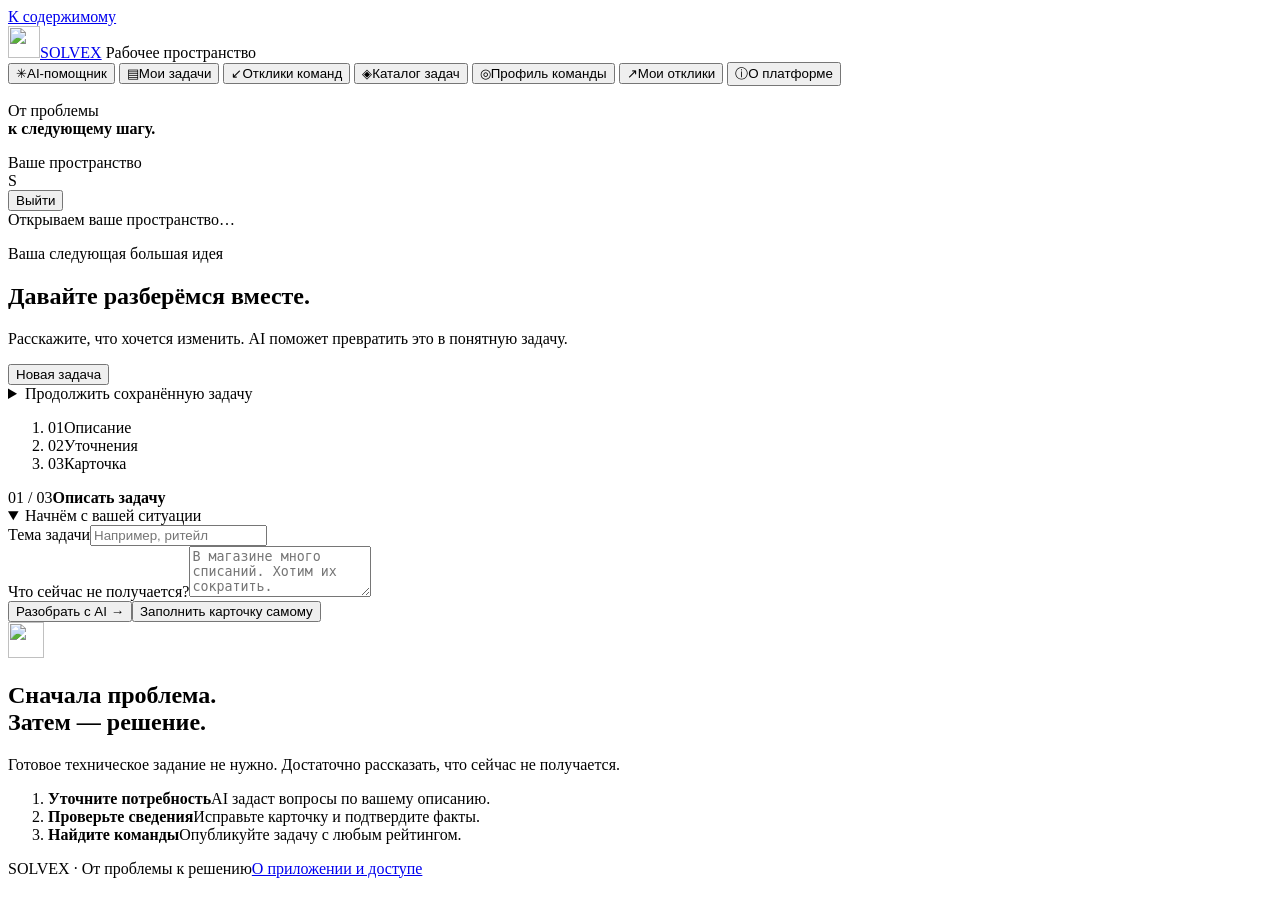
==== web/workspace.html @ 992dea27 "Build SOLVEX landing and authenticated workspace flow" ====
<!doctype html>
<html lang="ru">
<head>
  <meta charset="utf-8"><meta name="viewport" content="width=device-width, initial-scale=1">
  <title>Кабинет — SOLVEX</title>
  <meta name="theme-color" content="#070a12"><link rel="icon" href="/static/assets/mark.svg" type="image/svg+xml">
  <link rel="stylesheet" href="/static/style.css"><link rel="stylesheet" href="/static/product.css"><link rel="stylesheet" href="/static/workspace.css">
  <script defer src="/static/auth.js"></script>
  <script defer src="/static/app.js"></script>
</head>
<body class="workspace booting" data-workspace="true">
  <a class="skip-link" href="#main">К содержимому</a>
<aside class="app-sidebar">
    <a class="solvex-brand" href="/" aria-label="SOLVEX — главная"><img src="/static/assets/mark.svg" width="32" height="32" alt=""><span>SOLVEX</span></a>
    <span class="sidebar-label">Рабочее пространство</span>
    <nav aria-label="Разделы кабинета">
      <button type="button" data-view="create" data-access="BUSINESS"><span aria-hidden="true">✳</span>AI-помощник</button>
      <button type="button" data-view="my-tasks" data-access="BUSINESS"><span aria-hidden="true">▤</span>Мои задачи</button>
      <button type="button" data-view="business" data-access="BUSINESS"><span aria-hidden="true">↙</span>Отклики команд</button>
      <button type="button" data-view="catalog"><span aria-hidden="true">◈</span>Каталог задач</button>
      <button type="button" data-view="team-profile" data-access="TEAM"><span aria-hidden="true">◎</span>Профиль команды</button>
      <button type="button" data-view="my-proposals" data-access="TEAM"><span aria-hidden="true">↗</span>Мои отклики</button>
      <button type="button" data-view="about" class="sidebar-about"><span aria-hidden="true">ⓘ</span>О платформе</button>
    </nav>
    <div class="sidebar-bottom"><span class="live-dot"></span><p>От проблемы<br><strong>к следующему шагу.</strong></p></div>
  </aside>
  <header class="app-topbar"><span id="page-label">Ваше пространство</span><div class="account-area"><span class="account-avatar" aria-hidden="true" id="account-avatar">S</span><div><span id="account-email"></span><small id="account-role"></small></div><button id="logout" type="button" class="text-button">Выйти</button></div></header>
  <div id="boot-state" role="status">Открываем ваше пространство… <button id="retry-session" type="button" class="secondary" hidden>Повторить</button></div>
  <main id="main" class="shell" tabindex="-1">
    <p id="notice" role="status" aria-live="polite"></p>
    <section id="create" class="view">
      <div class="intro"><div><span class="eyebrow">Ваша следующая большая идея</span><h1>Давайте разберёмся вместе.</h1><p>Расскажите, что хочется изменить. AI поможет превратить это в понятную задачу.</p></div><button type="button" id="new-task" class="secondary">Новая задача</button></div>
      <details id="saved-tasks" class="saved-tasks"><summary>Продолжить сохранённую задачу <span id="saved-count" class="count"></span></summary><div class="saved-content"><div class="line"><p class="hint">Ваши черновики и публикации. Продолжайте с того места, где остановились.</p><button type="button" id="refresh-business-tasks" class="secondary">Обновить список</button></div><div id="business-task-list" class="saved-task-list" aria-live="polite"></div></div></details>
      <div class="workspace-heading">
        <ol class="step-track" aria-label="Этапы подготовки задачи"><li aria-current="step"><span>01</span>Описание</li><li><span>02</span>Уточнения</li><li><span>03</span>Карточка</li></ol>
        <div class="stage" aria-live="polite"><span id="stage-number">01 / 03</span><b id="stage-text">Описать задачу</b></div>
      </div>
      <div class="source-layout">
        <details id="source" class="panel source" open><summary>Начнём с вашей ситуации</summary><div class="source-content">
          <div id="topic-home"><div id="topic-control"><label for="topic">Тема задачи</label><input id="topic" maxlength="80" value="" placeholder="Например, ритейл"></div></div>
          <label for="draft">Что сейчас не получается?</label><textarea id="draft" rows="3" maxlength="6000" placeholder="В магазине много списаний. Хотим их сократить."></textarea><div class="source-action"><button type="button" id="ask" class="primary">Разобрать с AI →</button><button type="button" id="manual-card" class="text-button">Заполнить карточку самому</button></div><div id="questions" hidden><h2 tabindex="-1">Уточняющие вопросы</h2><p class="hint">Ответьте на то, что уже знаете. Неизвестные сведения можно дополнить позже.</p><div id="question-list"></div><button type="button" id="generate" class="primary">Составить карточку</button></div></div></details>
        <aside class="source-guide" aria-label="Как подготовить задачу"><img class="guide-logo" src="/static/assets/mark.svg" width="36" height="36" alt=""><h2>Сначала проблема.<br> Затем — решение.</h2><p>Готовое техническое задание не нужно. Достаточно рассказать, что сейчас не получается.</p><ol><li><strong>Уточните потребность</strong><span>AI задаст вопросы по вашему описанию.</span></li><li><strong>Проверьте сведения</strong><span>Исправьте карточку и подтвердите факты.</span></li><li><strong>Найдите команды</strong><span>Опубликуйте задачу с любым рейтингом.</span></li></ol></aside>
      </div>
      <section id="editor" class="editor" hidden aria-labelledby="editor-title"><div class="editor-heading"><div><span id="editor-kind" class="eyebrow">Новая карточка от AI</span><h2 id="editor-title" tabindex="-1">Проверьте карточку</h2><p>Отредактируйте текст и подтвердите известные вам сведения.</p></div><span id="task-state" class="tag">Статус: не сохранено</span></div>
        <div class="editor-layout"><div class="panel editor-fields"><div id="editor-topic"></div><div id="card-fields"></div></div>
          <aside class="panel side" aria-label="Рейтинг и действия"><h2>Готовность</h2><strong class="score"><span id="score">—</span><small> / 100</small></strong><div class="meter" role="progressbar" aria-label="Рейтинг готовности" aria-valuemin="0" aria-valuemax="100"><i id="score-fill"></i></div><p id="level">Готовность появится после сохранения</p><p id="score-note" class="score-note" hidden></p><p id="unsaved" class="unsaved" role="status" hidden></p><div class="actions editor-actions"><button type="button" id="save" class="primary">Сохранить и пересчитать рейтинг</button><button type="button" id="publish" class="secondary">Опубликовать в каталоге</button></div><p id="publication-hint" class="hint">После публикации все поля карточки, включая контакт, будут видны в каталоге. Можно публиковать с любым рейтингом.</p><button type="button" id="next-edit" class="next-edit" hidden></button><details class="score-details"><summary>9 частей рейтинга</summary><ul id="breakdown" class="score-breakdown"></ul></details><details class="score-details" open><summary>Что повысит рейтинг</summary><ul id="missing"></ul></details></aside>
        </div>
      </section>
    </section>
    <section id="catalog" class="view" hidden><div class="intro catalog-intro"><div><span class="eyebrow">Возможности для вашей команды</span><h1>Ваша экспертиза.<br>Чья-то новая возможность.</h1><p>Реальные задачи от бизнеса. Найдите свою и предложите решение.</p></div><div class="catalog-total"><strong id="catalog-count">—</strong><span>найдено в каталоге</span></div></div><div class="panel filters"><label>Поиск <input id="catalog-search" type="search" maxlength="160" placeholder="Название или проблема"></label><label>Тема <select id="topic-filter"><option value="">Все темы</option></select></label><label>Готовность <select id="level-filter"><option value="">Любая</option><option value="draft">Начальная 0–39</option><option value="working">Рабочая 40–69</option><option value="ready">Готовая 70–89</option><option value="priority">Приоритетная 90–100</option></select></label><button type="button" id="refresh" class="secondary">Найти</button></div><div class="catalog-caption"><h2>Задачи бизнеса</h2><span>По рейтингу готовности</span></div><div id="task-list" class="cards"></div><section id="task-detail" class="panel" hidden tabindex="-1"></section></section>
    <section id="business" class="view" hidden><div class="intro"><div><span class="eyebrow">Решение за бизнесом</span><h1>Предложения команд</h1><p>Выбор независим: можно выбрать несколько команд. Баллы начисляются только после подтверждения этапа.</p></div></div><div class="proposal-selector"><label>Задача <select id="business-task"></select></label></div><div id="proposal-list"></div></section>
    <section id="my-tasks" class="view" hidden><div class="intro"><div><span class="eyebrow">От идеи — к действию</span><h1>Ваши задачи</h1><p>Сохранённые мысли, рабочие черновики и уже открытые возможности.</p></div><button type="button" id="start-new-task" class="primary">+ Новая задача</button></div><div id="my-task-list" class="my-task-list"></div></section>
    <section id="team-profile" class="view" hidden><div class="intro"><div><span class="eyebrow">Команда, за которой стоит экспертиза</span><h1>Расскажите о себе</h1><p>Этот профиль увидит бизнес вместе с вашим откликом.</p></div></div><form id="team-profile-form" class="panel profile-form"><label for="team-name">Название команды</label><input id="team-name" required minlength="2" maxlength="100" placeholder="Как вас представить?"><label for="team-skills">Что вы умеете</label><input id="team-skills" required maxlength="1280" placeholder="Аналитика данных, UX, разработка"><label for="team-technologies">Технологии</label><input id="team-technologies" maxlength="1280" placeholder="Python, Figma, React"><label for="team-interests">Интересные направления</label><input id="team-interests" maxlength="1280" placeholder="Образование, экология, ритейл"><p class="hint">Перечисляйте через запятую — до 16 пунктов в каждом поле.</p><button type="submit" class="primary">Сохранить профиль</button><span id="team-points" class="hint"></span></form></section>
    <section id="my-proposals" class="view" hidden><div class="intro"><div><span class="eyebrow">Начало совместной работы</span><h1>Ваши отклики</h1><p>Следите за решениями бизнеса и подтверждёнными этапами.</p></div></div><div id="my-proposal-list" class="proposal-cards"></div></section>
    <section id="about" class="view" hidden><div class="intro"><div><span class="eyebrow">SOLVEX</span><h1>Ясная задача. Сильная команда.</h1><p>Технологии помогают разобраться. Решения принимают люди.</p></div></div><div class="panel about-copy"><h2>Ваше рабочее пространство</h2><p>Черновики видите только вы. После публикации карточка открывается в каталоге. Отклики отправляют зарегистрированные команды; бизнес выбирает участников вручную.</p><h2>AI помогает, вы подтверждаете</h2><p>AI задаёт уточняющие вопросы и предлагает редактируемый текст. Проверяйте сведения перед публикацией. Рейтинг показывает полноту подтверждённых полей, а не гарантирует успех проекта. Задачу можно опубликовать и с низким рейтингом.</p></div></section>
  </main>
  <footer class="shell"><span>SOLVEX · От проблемы к решению</span><a href="#about" id="about-link">О приложении и доступе</a></footer>
</body>
</html>
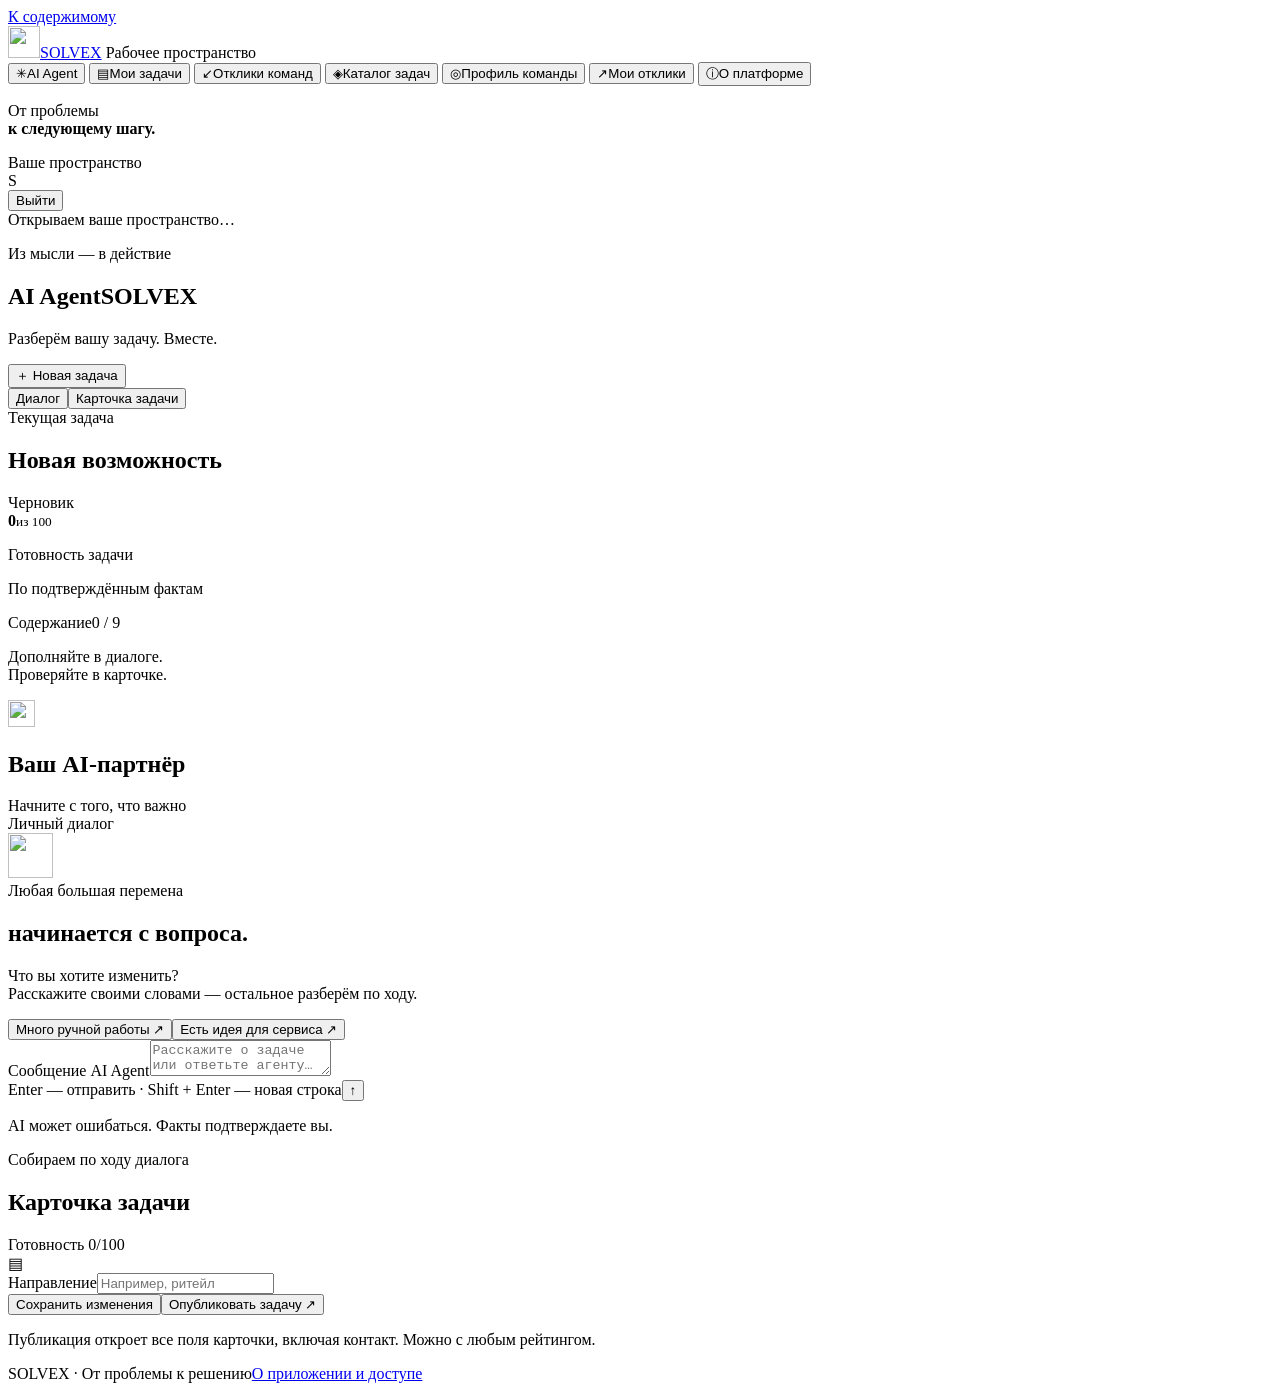
==== commit 76a13289: "Replace task wizard with persistent SOLVEX AI Agent chat" ====
--- a/web/workspace.html
+++ b/web/workspace.html
@@ -7,6 +7,8 @@
   <link rel="stylesheet" href="/static/style.css"><link rel="stylesheet" href="/static/product.css"><link rel="stylesheet" href="/static/workspace.css">
   <script defer src="/static/auth.js"></script>
   <script defer src="/static/app.js"></script>
+  <script defer src="/static/agent.js"></script>
+  <link rel="stylesheet" href="/static/agent.css">
 </head>
 <body class="workspace booting" data-workspace="true">
   <a class="skip-link" href="#main">К содержимому</a>
@@ -14,7 +16,7 @@
     <a class="solvex-brand" href="/" aria-label="SOLVEX — главная"><img src="/static/assets/mark.svg" width="32" height="32" alt=""><span>SOLVEX</span></a>
     <span class="sidebar-label">Рабочее пространство</span>
     <nav aria-label="Разделы кабинета">
-      <button type="button" data-view="create" data-access="BUSINESS"><span aria-hidden="true">✳</span>AI-помощник</button>
+      <button type="button" data-view="create" data-access="BUSINESS"><span aria-hidden="true">✳</span>AI Agent</button>
       <button type="button" data-view="my-tasks" data-access="BUSINESS"><span aria-hidden="true">▤</span>Мои задачи</button>
       <button type="button" data-view="business" data-access="BUSINESS"><span aria-hidden="true">↙</span>Отклики команд</button>
       <button type="button" data-view="catalog"><span aria-hidden="true">◈</span>Каталог задач</button>
@@ -28,24 +30,18 @@
   <div id="boot-state" role="status">Открываем ваше пространство… <button id="retry-session" type="button" class="secondary" hidden>Повторить</button></div>
   <main id="main" class="shell" tabindex="-1">
     <p id="notice" role="status" aria-live="polite"></p>
-    <section id="create" class="view">
-      <div class="intro"><div><span class="eyebrow">Ваша следующая большая идея</span><h1>Давайте разберёмся вместе.</h1><p>Расскажите, что хочется изменить. AI поможет превратить это в понятную задачу.</p></div><button type="button" id="new-task" class="secondary">Новая задача</button></div>
-      <details id="saved-tasks" class="saved-tasks"><summary>Продолжить сохранённую задачу <span id="saved-count" class="count"></span></summary><div class="saved-content"><div class="line"><p class="hint">Ваши черновики и публикации. Продолжайте с того места, где остановились.</p><button type="button" id="refresh-business-tasks" class="secondary">Обновить список</button></div><div id="business-task-list" class="saved-task-list" aria-live="polite"></div></div></details>
-      <div class="workspace-heading">
-        <ol class="step-track" aria-label="Этапы подготовки задачи"><li aria-current="step"><span>01</span>Описание</li><li><span>02</span>Уточнения</li><li><span>03</span>Карточка</li></ol>
-        <div class="stage" aria-live="polite"><span id="stage-number">01 / 03</span><b id="stage-text">Описать задачу</b></div>
+    <section id="create" class="view" data-pane="chat">
+      <div class="agent-heading"><div><span class="eyebrow">Из мысли — в действие</span><h1>AI Agent<span class="agent-beta">SOLVEX</span></h1><p>Разберём вашу задачу. Вместе.</p></div><button type="button" id="new-task" class="secondary">＋ Новая задача</button></div>
+      <div class="agent-mobile-tabs" aria-label="Панели агента"><button type="button" data-pane="chat" aria-pressed="true">Диалог</button><button type="button" data-pane="card" aria-pressed="false">Карточка задачи</button></div>
+      <div class="agent-layout">
+        <aside class="agent-context" aria-label="Контекст и готовность"><span class="eyebrow">Текущая задача</span><h2 id="context-title">Новая возможность</h2><span id="task-state" class="tag">Черновик</span><div class="readiness-ring" id="readiness-ring"><div><strong id="score">0</strong><small>из 100</small></div></div><p id="level">Готовность задачи</p><p class="agent-caption">По подтверждённым фактам</p><div class="context-divider"></div><div class="context-label"><span>Содержание</span><span id="filled-count">0 / 9</span></div><ul id="agent-checklist"></ul><p class="context-help">Дополняйте в диалоге.<br>Проверяйте в карточке.</p></aside>
+        <section class="agent-chat" aria-labelledby="chat-title"><header class="chat-heading"><img src="/static/assets/mark.svg" width="27" height="27" alt=""><div><h2 id="chat-title">Ваш AI-партнёр</h2><span id="agent-status" role="status">Начните с того, что важно</span></div><span class="chat-private" title="Переписка доступна только вам">Личный диалог</span></header>
+          <div id="chat-scroll" class="chat-scroll"><div id="chat-welcome" class="chat-welcome"><div class="agent-orb" aria-hidden="true"><img src="/static/assets/mark.svg" width="45" height="45" alt=""></div><span class="eyebrow">Любая большая перемена</span><h2>начинается с вопроса.</h2><p>Что вы хотите изменить?<br>Расскажите своими словами — остальное разберём по ходу.</p><div class="chat-starters"><button type="button" data-starter="У нас слишком много ручной работы. Хочу разобраться, что можно улучшить.">Много ручной работы <span>↗</span></button><button type="button" data-starter="Есть идея нового сервиса. Помоги превратить её в понятную задачу.">Есть идея для сервиса <span>↗</span></button></div></div><div id="chat-messages" role="log" aria-label="История диалога" aria-live="polite" aria-relevant="additions"></div><div id="agent-activity" class="agent-activity" role="status" hidden><span class="thinking-dots" aria-hidden="true">● ● ●</span> Разбираю сообщение и карточку…</div></div>
+          <div id="agent-error" class="agent-error" role="alert" hidden><p id="agent-error-text"></p><button id="retry-message" type="button" class="secondary">Повторить ответ</button><button id="reload-agent" type="button" class="text-button">Обновить диалог</button></div>
+          <form id="chat-form" class="chat-composer"><label class="sr-only" for="chat-input">Сообщение AI Agent</label><textarea id="chat-input" rows="2" maxlength="6000" placeholder="Расскажите о задаче или ответьте агенту…"></textarea><div class="composer-bottom"><span>Enter — отправить · Shift + Enter — новая строка</span><button id="send-message" type="submit" class="primary" aria-label="Отправить сообщение">↑</button></div></form><p class="chat-footnote">AI может ошибаться. Факты подтверждаете вы.</p>
+        </section>
+        <aside id="editor" class="agent-preview" aria-labelledby="editor-title"><header class="preview-heading"><div><span class="eyebrow">Собираем по ходу диалога</span><h2 id="editor-title">Карточка задачи</h2><span id="preview-score">Готовность 0/100</span></div><span class="preview-icon" aria-hidden="true">▤</span></header><div class="preview-scroll"><label for="topic" class="topic-label">Направление</label><input id="topic" maxlength="80" placeholder="Например, ритейл"><div id="card-fields"></div></div><div class="preview-actions"><p id="unsaved" role="status" hidden>Есть несохранённые изменения</p><button type="button" id="save" class="secondary">Сохранить изменения</button><button type="button" id="publish" class="primary">Опубликовать задачу ↗</button><p id="publication-hint">Публикация откроет все поля карточки, включая контакт. Можно с любым рейтингом.</p></div></aside>
       </div>
-      <div class="source-layout">
-        <details id="source" class="panel source" open><summary>Начнём с вашей ситуации</summary><div class="source-content">
-          <div id="topic-home"><div id="topic-control"><label for="topic">Тема задачи</label><input id="topic" maxlength="80" value="" placeholder="Например, ритейл"></div></div>
-          <label for="draft">Что сейчас не получается?</label><textarea id="draft" rows="3" maxlength="6000" placeholder="В магазине много списаний. Хотим их сократить."></textarea><div class="source-action"><button type="button" id="ask" class="primary">Разобрать с AI →</button><button type="button" id="manual-card" class="text-button">Заполнить карточку самому</button></div><div id="questions" hidden><h2 tabindex="-1">Уточняющие вопросы</h2><p class="hint">Ответьте на то, что уже знаете. Неизвестные сведения можно дополнить позже.</p><div id="question-list"></div><button type="button" id="generate" class="primary">Составить карточку</button></div></div></details>
-        <aside class="source-guide" aria-label="Как подготовить задачу"><img class="guide-logo" src="/static/assets/mark.svg" width="36" height="36" alt=""><h2>Сначала проблема.<br> Затем — решение.</h2><p>Готовое техническое задание не нужно. Достаточно рассказать, что сейчас не получается.</p><ol><li><strong>Уточните потребность</strong><span>AI задаст вопросы по вашему описанию.</span></li><li><strong>Проверьте сведения</strong><span>Исправьте карточку и подтвердите факты.</span></li><li><strong>Найдите команды</strong><span>Опубликуйте задачу с любым рейтингом.</span></li></ol></aside>
-      </div>
-      <section id="editor" class="editor" hidden aria-labelledby="editor-title"><div class="editor-heading"><div><span id="editor-kind" class="eyebrow">Новая карточка от AI</span><h2 id="editor-title" tabindex="-1">Проверьте карточку</h2><p>Отредактируйте текст и подтвердите известные вам сведения.</p></div><span id="task-state" class="tag">Статус: не сохранено</span></div>
-        <div class="editor-layout"><div class="panel editor-fields"><div id="editor-topic"></div><div id="card-fields"></div></div>
-          <aside class="panel side" aria-label="Рейтинг и действия"><h2>Готовность</h2><strong class="score"><span id="score">—</span><small> / 100</small></strong><div class="meter" role="progressbar" aria-label="Рейтинг готовности" aria-valuemin="0" aria-valuemax="100"><i id="score-fill"></i></div><p id="level">Готовность появится после сохранения</p><p id="score-note" class="score-note" hidden></p><p id="unsaved" class="unsaved" role="status" hidden></p><div class="actions editor-actions"><button type="button" id="save" class="primary">Сохранить и пересчитать рейтинг</button><button type="button" id="publish" class="secondary">Опубликовать в каталоге</button></div><p id="publication-hint" class="hint">После публикации все поля карточки, включая контакт, будут видны в каталоге. Можно публиковать с любым рейтингом.</p><button type="button" id="next-edit" class="next-edit" hidden></button><details class="score-details"><summary>9 частей рейтинга</summary><ul id="breakdown" class="score-breakdown"></ul></details><details class="score-details" open><summary>Что повысит рейтинг</summary><ul id="missing"></ul></details></aside>
-        </div>
-      </section>
     </section>
     <section id="catalog" class="view" hidden><div class="intro catalog-intro"><div><span class="eyebrow">Возможности для вашей команды</span><h1>Ваша экспертиза.<br>Чья-то новая возможность.</h1><p>Реальные задачи от бизнеса. Найдите свою и предложите решение.</p></div><div class="catalog-total"><strong id="catalog-count">—</strong><span>найдено в каталоге</span></div></div><div class="panel filters"><label>Поиск <input id="catalog-search" type="search" maxlength="160" placeholder="Название или проблема"></label><label>Тема <select id="topic-filter"><option value="">Все темы</option></select></label><label>Готовность <select id="level-filter"><option value="">Любая</option><option value="draft">Начальная 0–39</option><option value="working">Рабочая 40–69</option><option value="ready">Готовая 70–89</option><option value="priority">Приоритетная 90–100</option></select></label><button type="button" id="refresh" class="secondary">Найти</button></div><div class="catalog-caption"><h2>Задачи бизнеса</h2><span>По рейтингу готовности</span></div><div id="task-list" class="cards"></div><section id="task-detail" class="panel" hidden tabindex="-1"></section></section>
     <section id="business" class="view" hidden><div class="intro"><div><span class="eyebrow">Решение за бизнесом</span><h1>Предложения команд</h1><p>Выбор независим: можно выбрать несколько команд. Баллы начисляются только после подтверждения этапа.</p></div></div><div class="proposal-selector"><label>Задача <select id="business-task"></select></label></div><div id="proposal-list"></div></section>
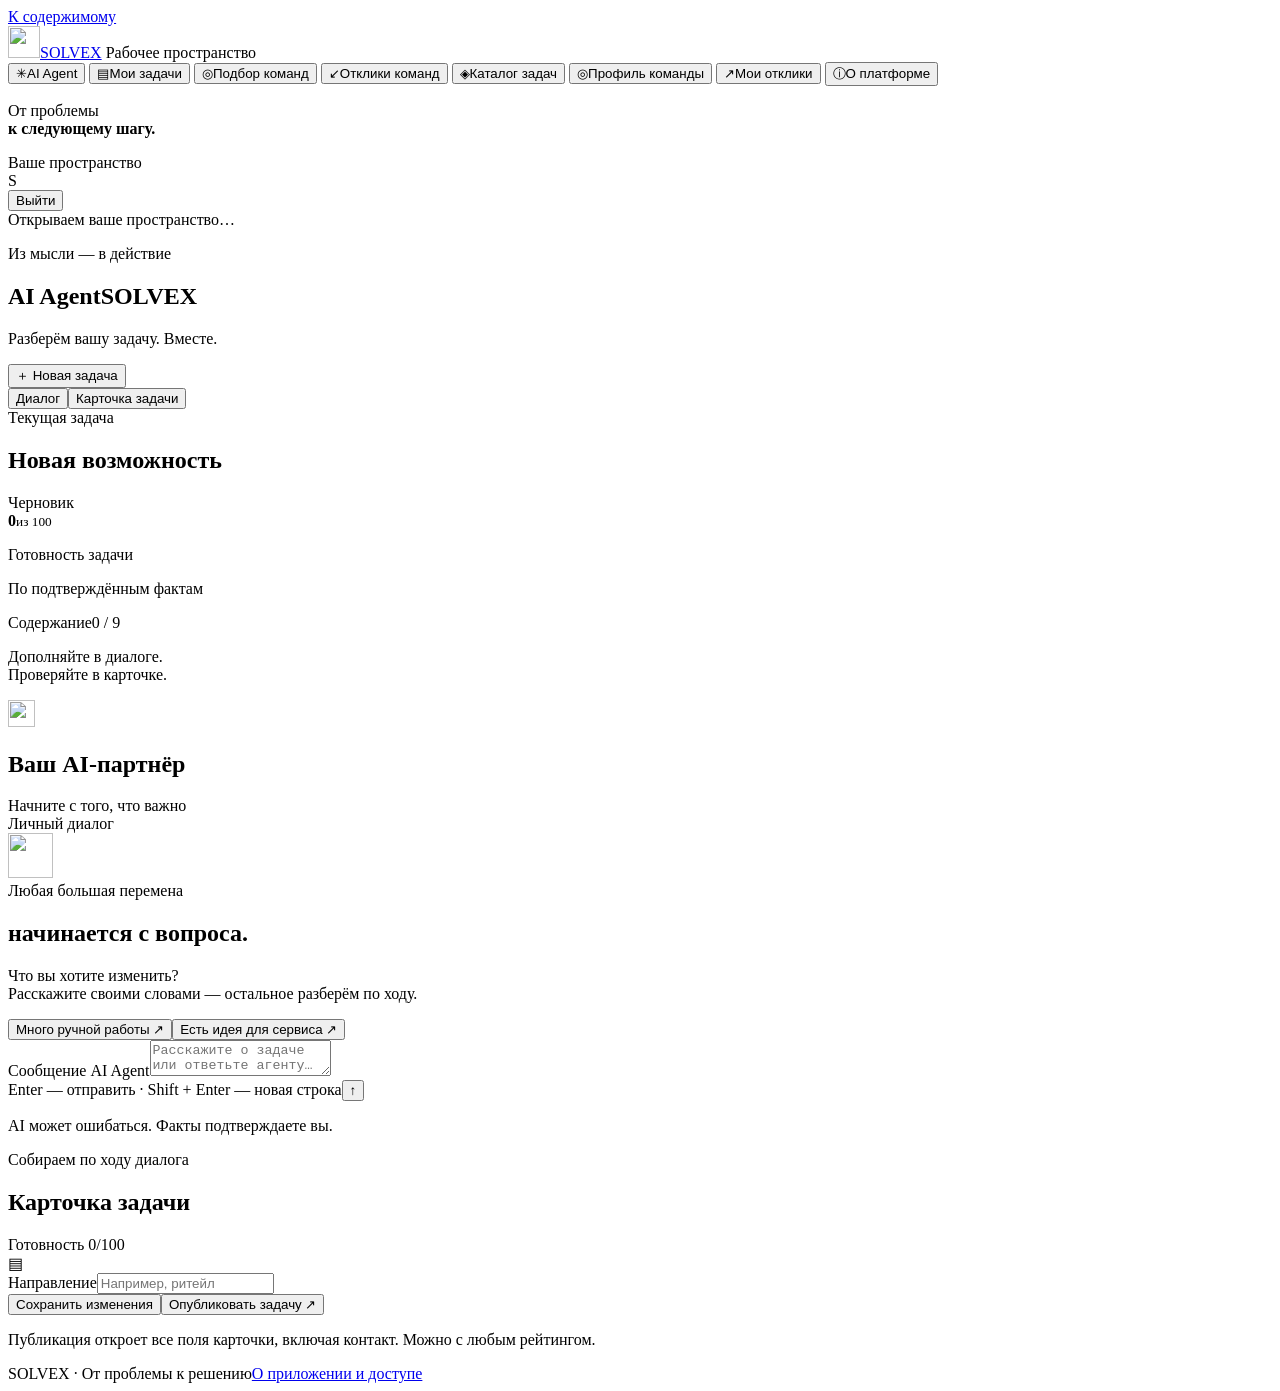
==== commit 8fcf0972: "Add explainable team matching and saved team shortlists" ====
--- a/web/workspace.html
+++ b/web/workspace.html
@@ -7,7 +7,9 @@
   <link rel="stylesheet" href="/static/style.css"><link rel="stylesheet" href="/static/product.css"><link rel="stylesheet" href="/static/workspace.css">
   <script defer src="/static/auth.js"></script>
   <script defer src="/static/app.js"></script>
+  <script defer src="/static/matching.js"></script>
   <script defer src="/static/agent.js"></script>
+  <link rel="stylesheet" href="/static/matching.css">
   <link rel="stylesheet" href="/static/agent.css">
 </head>
 <body class="workspace booting" data-workspace="true">
@@ -18,6 +20,7 @@
     <nav aria-label="Разделы кабинета">
       <button type="button" data-view="create" data-access="BUSINESS"><span aria-hidden="true">✳</span>AI Agent</button>
       <button type="button" data-view="my-tasks" data-access="BUSINESS"><span aria-hidden="true">▤</span>Мои задачи</button>
+      <button type="button" data-view="matches" data-access="BUSINESS"><span aria-hidden="true">◎</span>Подбор команд</button>
       <button type="button" data-view="business" data-access="BUSINESS"><span aria-hidden="true">↙</span>Отклики команд</button>
       <button type="button" data-view="catalog"><span aria-hidden="true">◈</span>Каталог задач</button>
       <button type="button" data-view="team-profile" data-access="TEAM"><span aria-hidden="true">◎</span>Профиль команды</button>
@@ -37,10 +40,20 @@
         <aside class="agent-context" aria-label="Контекст и готовность"><span class="eyebrow">Текущая задача</span><h2 id="context-title">Новая возможность</h2><span id="task-state" class="tag">Черновик</span><div class="readiness-ring" id="readiness-ring"><div><strong id="score">0</strong><small>из 100</small></div></div><p id="level">Готовность задачи</p><p class="agent-caption">По подтверждённым фактам</p><div class="context-divider"></div><div class="context-label"><span>Содержание</span><span id="filled-count">0 / 9</span></div><ul id="agent-checklist"></ul><p class="context-help">Дополняйте в диалоге.<br>Проверяйте в карточке.</p></aside>
         <section class="agent-chat" aria-labelledby="chat-title"><header class="chat-heading"><img src="/static/assets/mark.svg" width="27" height="27" alt=""><div><h2 id="chat-title">Ваш AI-партнёр</h2><span id="agent-status" role="status">Начните с того, что важно</span></div><span class="chat-private" title="Переписка доступна только вам">Личный диалог</span></header>
           <div id="chat-scroll" class="chat-scroll"><div id="chat-welcome" class="chat-welcome"><div class="agent-orb" aria-hidden="true"><img src="/static/assets/mark.svg" width="45" height="45" alt=""></div><span class="eyebrow">Любая большая перемена</span><h2>начинается с вопроса.</h2><p>Что вы хотите изменить?<br>Расскажите своими словами — остальное разберём по ходу.</p><div class="chat-starters"><button type="button" data-starter="У нас слишком много ручной работы. Хочу разобраться, что можно улучшить.">Много ручной работы <span>↗</span></button><button type="button" data-starter="Есть идея нового сервиса. Помоги превратить её в понятную задачу.">Есть идея для сервиса <span>↗</span></button></div></div><div id="chat-messages" role="log" aria-label="История диалога" aria-live="polite" aria-relevant="additions"></div><div id="agent-activity" class="agent-activity" role="status" hidden><span class="thinking-dots" aria-hidden="true">● ● ●</span> Разбираю сообщение и карточку…</div></div>
+          <button id="chat-jump" type="button" class="chat-jump" hidden>К новым сообщениям ↓</button>
           <div id="agent-error" class="agent-error" role="alert" hidden><p id="agent-error-text"></p><button id="retry-message" type="button" class="secondary">Повторить ответ</button><button id="reload-agent" type="button" class="text-button">Обновить диалог</button></div>
           <form id="chat-form" class="chat-composer"><label class="sr-only" for="chat-input">Сообщение AI Agent</label><textarea id="chat-input" rows="2" maxlength="6000" placeholder="Расскажите о задаче или ответьте агенту…"></textarea><div class="composer-bottom"><span>Enter — отправить · Shift + Enter — новая строка</span><button id="send-message" type="submit" class="primary" aria-label="Отправить сообщение">↑</button></div></form><p class="chat-footnote">AI может ошибаться. Факты подтверждаете вы.</p>
         </section>
-        <aside id="editor" class="agent-preview" aria-labelledby="editor-title"><header class="preview-heading"><div><span class="eyebrow">Собираем по ходу диалога</span><h2 id="editor-title">Карточка задачи</h2><span id="preview-score">Готовность 0/100</span></div><span class="preview-icon" aria-hidden="true">▤</span></header><div class="preview-scroll"><label for="topic" class="topic-label">Направление</label><input id="topic" maxlength="80" placeholder="Например, ритейл"><div id="card-fields"></div></div><div class="preview-actions"><p id="unsaved" role="status" hidden>Есть несохранённые изменения</p><button type="button" id="save" class="secondary">Сохранить изменения</button><button type="button" id="publish" class="primary">Опубликовать задачу ↗</button><p id="publication-hint">Публикация откроет все поля карточки, включая контакт. Можно с любым рейтингом.</p></div></aside>
+        <aside id="editor" class="agent-preview" aria-labelledby="editor-title"><header class="preview-heading"><div><span class="eyebrow">Собираем по ходу диалога</span><h2 id="editor-title">Карточка задачи</h2><span id="preview-score">Готовность 0/100</span></div><span class="preview-icon" aria-hidden="true">▤</span></header><div class="preview-scroll"><label for="topic" class="topic-label">Направление</label><input id="topic" maxlength="80" placeholder="Например, ритейл"><div id="card-fields"></div></div><div class="preview-actions"><p id="unsaved" role="status" hidden>Есть несохранённые изменения</p><button type="button" id="save" class="secondary">Сохранить изменения</button><button type="button" id="publish" class="primary">Опубликовать задачу ↗</button><button type="button" id="find-teams" class="primary" hidden>Найти команду →</button><p id="publication-hint">Публикация откроет все поля карточки, включая контакт. Можно с любым рейтингом.</p></div></aside>
+      </div>
+    </section>
+    <section id="matches" class="view" hidden aria-labelledby="matching-title">
+      <div class="intro matching-intro"><div><span class="eyebrow">Следующий шаг вашей задачи</span><h1 id="matching-title">Найдите свою <span>команду.</span></h1><p>Сравните опыт, сохраните интересные команды и изучите их отклики.</p></div><span class="matching-symbol" aria-hidden="true">◎</span></div>
+      <div class="matching-taskbar"><div><label for="matching-task">Подбираем команду для</label><select id="matching-task" aria-describedby="matching-status"></select></div><button id="matching-chat" type="button" class="secondary">← К задаче и чату</button><button id="matching-refresh" type="button" class="text-button">Обновить</button></div>
+      <div id="matching-status" role="status" aria-live="polite"></div>
+      <div id="matching-content" hidden class="matching-layout">
+        <aside class="matching-brief"><button type="button" id="matching-brief-toggle" class="text-button" aria-expanded="false" aria-controls="matching-brief-content">О задаче и подборе <span aria-hidden="true">＋</span></button><div id="matching-brief-content"><span class="eyebrow">Ориентиры подбора</span><h2 id="matching-task-title"></h2><p id="matching-need"></p><div id="matching-signals" class="matching-tags"></div><p id="matching-evidence-note"></p><button id="matching-proposals" type="button" class="secondary">Посмотреть отклики</button><details class="matching-method"><summary>Как устроен подбор</summary><p>Сопоставляем формулировки задачи с навыками, технологиями и интересами в профилях. Учитываем известные русские и английские названия. У каждого совпадения есть источник.</p><p>Это сравнение по правилам. Оно может пропустить сложные формулировки. Навыки указаны самими командами; опыт, сроки и доступность нужно обсудить.</p><p>Избранное видите только вы. Выбор исполнителя — отдельное решение по отклику.</p></details></div></aside>
+        <div class="matching-results"><div class="matching-tools"><div class="matching-tabs" role="group" aria-label="Какие команды показать"><button type="button" data-match-filter="recommended" aria-pressed="true">По задаче <span id="match-count">0</span></button><button type="button" data-match-filter="all" aria-pressed="false">Все</button><button type="button" data-match-filter="saved" aria-pressed="false">Избранные <span id="saved-match-count">0</span></button></div><label class="matching-search"><span class="sr-only">Поиск команды, навыка или технологии</span><input id="matching-search" type="search" maxlength="100" placeholder="Команда, навык или технология"></label></div><p id="matching-count" class="matching-caption" role="status"></p><div id="matching-list" class="matching-cards"></div><button id="matching-more" type="button" class="secondary" hidden>Показать ещё</button></div>
       </div>
     </section>
     <section id="catalog" class="view" hidden><div class="intro catalog-intro"><div><span class="eyebrow">Возможности для вашей команды</span><h1>Ваша экспертиза.<br>Чья-то новая возможность.</h1><p>Реальные задачи от бизнеса. Найдите свою и предложите решение.</p></div><div class="catalog-total"><strong id="catalog-count">—</strong><span>найдено в каталоге</span></div></div><div class="panel filters"><label>Поиск <input id="catalog-search" type="search" maxlength="160" placeholder="Название или проблема"></label><label>Тема <select id="topic-filter"><option value="">Все темы</option></select></label><label>Готовность <select id="level-filter"><option value="">Любая</option><option value="draft">Начальная 0–39</option><option value="working">Рабочая 40–69</option><option value="ready">Готовая 70–89</option><option value="priority">Приоритетная 90–100</option></select></label><button type="button" id="refresh" class="secondary">Найти</button></div><div class="catalog-caption"><h2>Задачи бизнеса</h2><span>По рейтингу готовности</span></div><div id="task-list" class="cards"></div><section id="task-detail" class="panel" hidden tabindex="-1"></section></section>
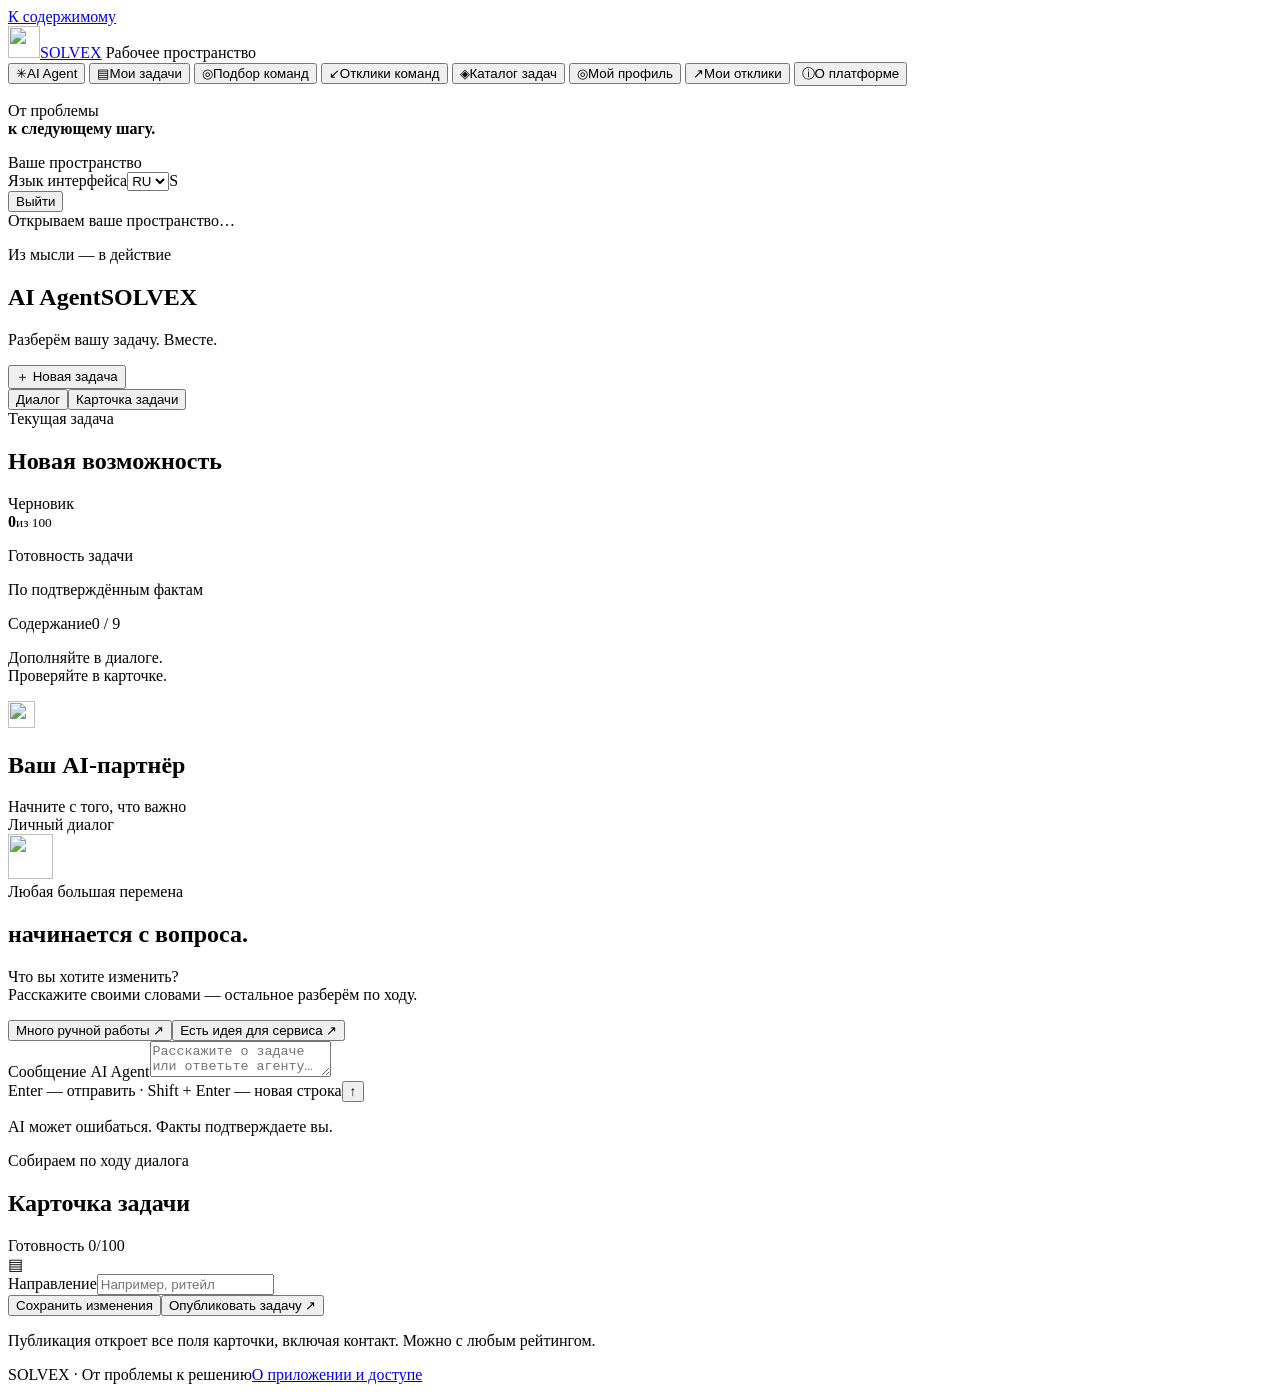
==== commit 39b6dd87: "Add bilingual company profiles, photos and grounded proposal reviews" ====
--- a/web/workspace.html
+++ b/web/workspace.html
@@ -5,12 +5,16 @@
   <title>Кабинет — SOLVEX</title>
   <meta name="theme-color" content="#070a12"><link rel="icon" href="/static/assets/mark.svg" type="image/svg+xml">
   <link rel="stylesheet" href="/static/style.css"><link rel="stylesheet" href="/static/product.css"><link rel="stylesheet" href="/static/workspace.css">
+  <script defer src="/static/translations.js"></script>
+  <script defer src="/static/i18n.js"></script>
   <script defer src="/static/auth.js"></script>
   <script defer src="/static/app.js"></script>
   <script defer src="/static/matching.js"></script>
+  <script defer src="/static/profiles.js"></script>
+  <script defer src="/static/reviews.js"></script>
   <script defer src="/static/agent.js"></script>
   <link rel="stylesheet" href="/static/matching.css">
-  <link rel="stylesheet" href="/static/agent.css">
+  <link rel="stylesheet" href="/static/agent.css"><link rel="stylesheet" href="/static/profiles.css">
 </head>
 <body class="workspace booting" data-workspace="true">
   <a class="skip-link" href="#main">К содержимому</a>
@@ -23,13 +27,13 @@
       <button type="button" data-view="matches" data-access="BUSINESS"><span aria-hidden="true">◎</span>Подбор команд</button>
       <button type="button" data-view="business" data-access="BUSINESS"><span aria-hidden="true">↙</span>Отклики команд</button>
       <button type="button" data-view="catalog"><span aria-hidden="true">◈</span>Каталог задач</button>
-      <button type="button" data-view="team-profile" data-access="TEAM"><span aria-hidden="true">◎</span>Профиль команды</button>
+      <button type="button" data-view="team-profile"><span aria-hidden="true">◎</span>Мой профиль</button>
       <button type="button" data-view="my-proposals" data-access="TEAM"><span aria-hidden="true">↗</span>Мои отклики</button>
       <button type="button" data-view="about" class="sidebar-about"><span aria-hidden="true">ⓘ</span>О платформе</button>
     </nav>
     <div class="sidebar-bottom"><span class="live-dot"></span><p>От проблемы<br><strong>к следующему шагу.</strong></p></div>
   </aside>
-  <header class="app-topbar"><span id="page-label">Ваше пространство</span><div class="account-area"><span class="account-avatar" aria-hidden="true" id="account-avatar">S</span><div><span id="account-email"></span><small id="account-role"></small></div><button id="logout" type="button" class="text-button">Выйти</button></div></header>
+  <header class="app-topbar"><span id="page-label">Ваше пространство</span><div class="account-area"><label class="language-switch"><span class="sr-only">Язык интерфейса</span><select data-language aria-label="Язык интерфейса"><option value="ru">RU</option><option value="en">EN</option></select></label><span class="account-avatar" aria-hidden="true" id="account-avatar">S</span><div><span id="account-email"></span><small id="account-role"></small></div><button id="logout" type="button" class="text-button">Выйти</button></div></header>
   <div id="boot-state" role="status">Открываем ваше пространство… <button id="retry-session" type="button" class="secondary" hidden>Повторить</button></div>
   <main id="main" class="shell" tabindex="-1">
     <p id="notice" role="status" aria-live="polite"></p>
@@ -57,9 +61,26 @@
       </div>
     </section>
     <section id="catalog" class="view" hidden><div class="intro catalog-intro"><div><span class="eyebrow">Возможности для вашей команды</span><h1>Ваша экспертиза.<br>Чья-то новая возможность.</h1><p>Реальные задачи от бизнеса. Найдите свою и предложите решение.</p></div><div class="catalog-total"><strong id="catalog-count">—</strong><span>найдено в каталоге</span></div></div><div class="panel filters"><label>Поиск <input id="catalog-search" type="search" maxlength="160" placeholder="Название или проблема"></label><label>Тема <select id="topic-filter"><option value="">Все темы</option></select></label><label>Готовность <select id="level-filter"><option value="">Любая</option><option value="draft">Начальная 0–39</option><option value="working">Рабочая 40–69</option><option value="ready">Готовая 70–89</option><option value="priority">Приоритетная 90–100</option></select></label><button type="button" id="refresh" class="secondary">Найти</button></div><div class="catalog-caption"><h2>Задачи бизнеса</h2><span>По рейтингу готовности</span></div><div id="task-list" class="cards"></div><section id="task-detail" class="panel" hidden tabindex="-1"></section></section>
-    <section id="business" class="view" hidden><div class="intro"><div><span class="eyebrow">Решение за бизнесом</span><h1>Предложения команд</h1><p>Выбор независим: можно выбрать несколько команд. Баллы начисляются только после подтверждения этапа.</p></div></div><div class="proposal-selector"><label>Задача <select id="business-task"></select></label></div><div id="proposal-list"></div></section>
+    <section id="business" class="view" hidden><div class="intro"><div><span class="eyebrow">Решение за бизнесом</span><h1>Предложения команд</h1><p>Выбор независим: можно выбрать несколько команд. Баллы начисляются только после подтверждения этапа.</p></div></div><div class="proposal-selector"><label>Задача <select id="business-task"></select></label></div><section id="proposal-comparison" class="proposal-comparison" hidden></section><div id="proposal-list"></div></section>
     <section id="my-tasks" class="view" hidden><div class="intro"><div><span class="eyebrow">От идеи — к действию</span><h1>Ваши задачи</h1><p>Сохранённые мысли, рабочие черновики и уже открытые возможности.</p></div><button type="button" id="start-new-task" class="primary">+ Новая задача</button></div><div id="my-task-list" class="my-task-list"></div></section>
-    <section id="team-profile" class="view" hidden><div class="intro"><div><span class="eyebrow">Команда, за которой стоит экспертиза</span><h1>Расскажите о себе</h1><p>Этот профиль увидит бизнес вместе с вашим откликом.</p></div></div><form id="team-profile-form" class="panel profile-form"><label for="team-name">Название команды</label><input id="team-name" required minlength="2" maxlength="100" placeholder="Как вас представить?"><label for="team-skills">Что вы умеете</label><input id="team-skills" required maxlength="1280" placeholder="Аналитика данных, UX, разработка"><label for="team-technologies">Технологии</label><input id="team-technologies" maxlength="1280" placeholder="Python, Figma, React"><label for="team-interests">Интересные направления</label><input id="team-interests" maxlength="1280" placeholder="Образование, экология, ритейл"><p class="hint">Перечисляйте через запятую — до 16 пунктов в каждом поле.</p><button type="submit" class="primary">Сохранить профиль</button><span id="team-points" class="hint"></span></form></section>
+    <section id="team-profile" class="view" hidden>
+      <div class="intro"><div><span class="eyebrow">За каждой идеей стоят люди</span><h1>Давайте познакомимся.</h1><p>Покажите, чем вы занимаетесь и что делает вашу компанию или команду особенной.</p></div></div>
+      <div class="profile-layout"><form id="team-profile-form" class="panel profile-form" autocomplete="on">
+        <div class="profile-section-heading"><span class="profile-section-number">01</span><div><h2>Ваше лицо на SOLVEX</h2><p>Первое впечатление начинается здесь.</p></div></div>
+        <div class="photo-editor"><div id="profile-image" class="profile-photo" aria-hidden="true">S</div><div><label for="profile-file" class="secondary photo-label">＋ Фото или логотип</label><input id="profile-file" class="sr-only" type="file" accept="image/jpeg,image/png,image/webp"><button id="profile-remove-photo" type="button" class="text-button" hidden>Удалить фото</button><p class="hint">JPEG, PNG или WebP · до 3 МБ</p><p id="photo-status" role="status"></p></div></div>
+        <label for="team-name">Название компании или команды</label><input id="team-name" required minlength="2" maxlength="100" placeholder="Как вас представить?" autocomplete="organization">
+        <label for="profile-headline">В одной фразе</label><input id="profile-headline" maxlength="160" placeholder="Что вы создаёте и для кого">
+        <label for="profile-description">О вас</label><textarea id="profile-description" rows="5" maxlength="3000" placeholder="Чем занимаетесь, кому помогаете и какие задачи решаете"></textarea>
+        <div class="profile-two"><div><label for="profile-industry">Сфера деятельности</label><input id="profile-industry" maxlength="100" placeholder="Например, образование"></div><div><label for="profile-location">Город и страна</label><input id="profile-location" maxlength="100" placeholder="Например, Алматы, Казахстан" autocomplete="address-level2"></div></div>
+        <div class="profile-two"><div><label for="profile-team_size">Размер команды</label><input id="profile-team_size" maxlength="80" placeholder="Например, 5 человек"></div><div><label for="profile-website">Сайт или портфолио</label><input id="profile-website" type="url" maxlength="500" placeholder="https://…" autocomplete="url"></div></div>
+        <div class="profile-section-heading"><span class="profile-section-number">02</span><div><h2>Опыт, которым стоит поделиться</h2><p>Конкретные проекты помогут понять ваш подход.</p></div></div>
+        <label for="profile-experience">Проекты и опыт</label><textarea id="profile-experience" rows="4" maxlength="2000" placeholder="Расскажите о выполненных проектах и вашей роли"></textarea>
+        <div id="profile-team-fields"><label for="team-skills">Что вы умеете</label><input id="team-skills" maxlength="1280" placeholder="Аналитика данных, UX, разработка"><label for="team-technologies">Технологии</label><input id="team-technologies" maxlength="1280" placeholder="Python, Figma, React"><label for="team-interests">Интересные направления</label><input id="team-interests" maxlength="1280" placeholder="Образование, экология, ритейл"><p class="hint">Перечисляйте через запятую — до 16 пунктов в каждом поле.</p></div>
+        <label for="profile-contact">Контакт для сотрудничества</label><input id="profile-contact" maxlength="200" placeholder="Рабочая почта или другой удобный контакт">
+        <p class="profile-privacy">Поля профиля и фото будут видны другим участникам: в подборе команд, откликах или опубликованной задаче. Указывайте контакт, которым готовы поделиться.</p>
+        <div class="profile-save-bar"><button type="submit" class="primary">Сохранить профиль ↗</button><span id="profile-save-status" role="status"></span></div><span id="team-points" class="hint"></span>
+      </form><aside class="profile-preview"><span class="eyebrow">Так вас увидят другие</span><div id="profile-card-preview" class="organization-card"></div><p class="hint">Предпросмотр · изменения появятся у других после сохранения. Фото сохраняется сразу.</p><div class="profile-tips"><span aria-hidden="true">✳</span><h3>Хорошая история открывает двери.</h3><p>Добавьте конкретный проект, вашу роль и результат. Так проще найти людей, с которыми хочется работать.</p></div></aside></div>
+    </section>
     <section id="my-proposals" class="view" hidden><div class="intro"><div><span class="eyebrow">Начало совместной работы</span><h1>Ваши отклики</h1><p>Следите за решениями бизнеса и подтверждёнными этапами.</p></div></div><div id="my-proposal-list" class="proposal-cards"></div></section>
     <section id="about" class="view" hidden><div class="intro"><div><span class="eyebrow">SOLVEX</span><h1>Ясная задача. Сильная команда.</h1><p>Технологии помогают разобраться. Решения принимают люди.</p></div></div><div class="panel about-copy"><h2>Ваше рабочее пространство</h2><p>Черновики видите только вы. После публикации карточка открывается в каталоге. Отклики отправляют зарегистрированные команды; бизнес выбирает участников вручную.</p><h2>AI помогает, вы подтверждаете</h2><p>AI задаёт уточняющие вопросы и предлагает редактируемый текст. Проверяйте сведения перед публикацией. Рейтинг показывает полноту подтверждённых полей, а не гарантирует успех проекта. Задачу можно опубликовать и с низким рейтингом.</p></div></section>
   </main>
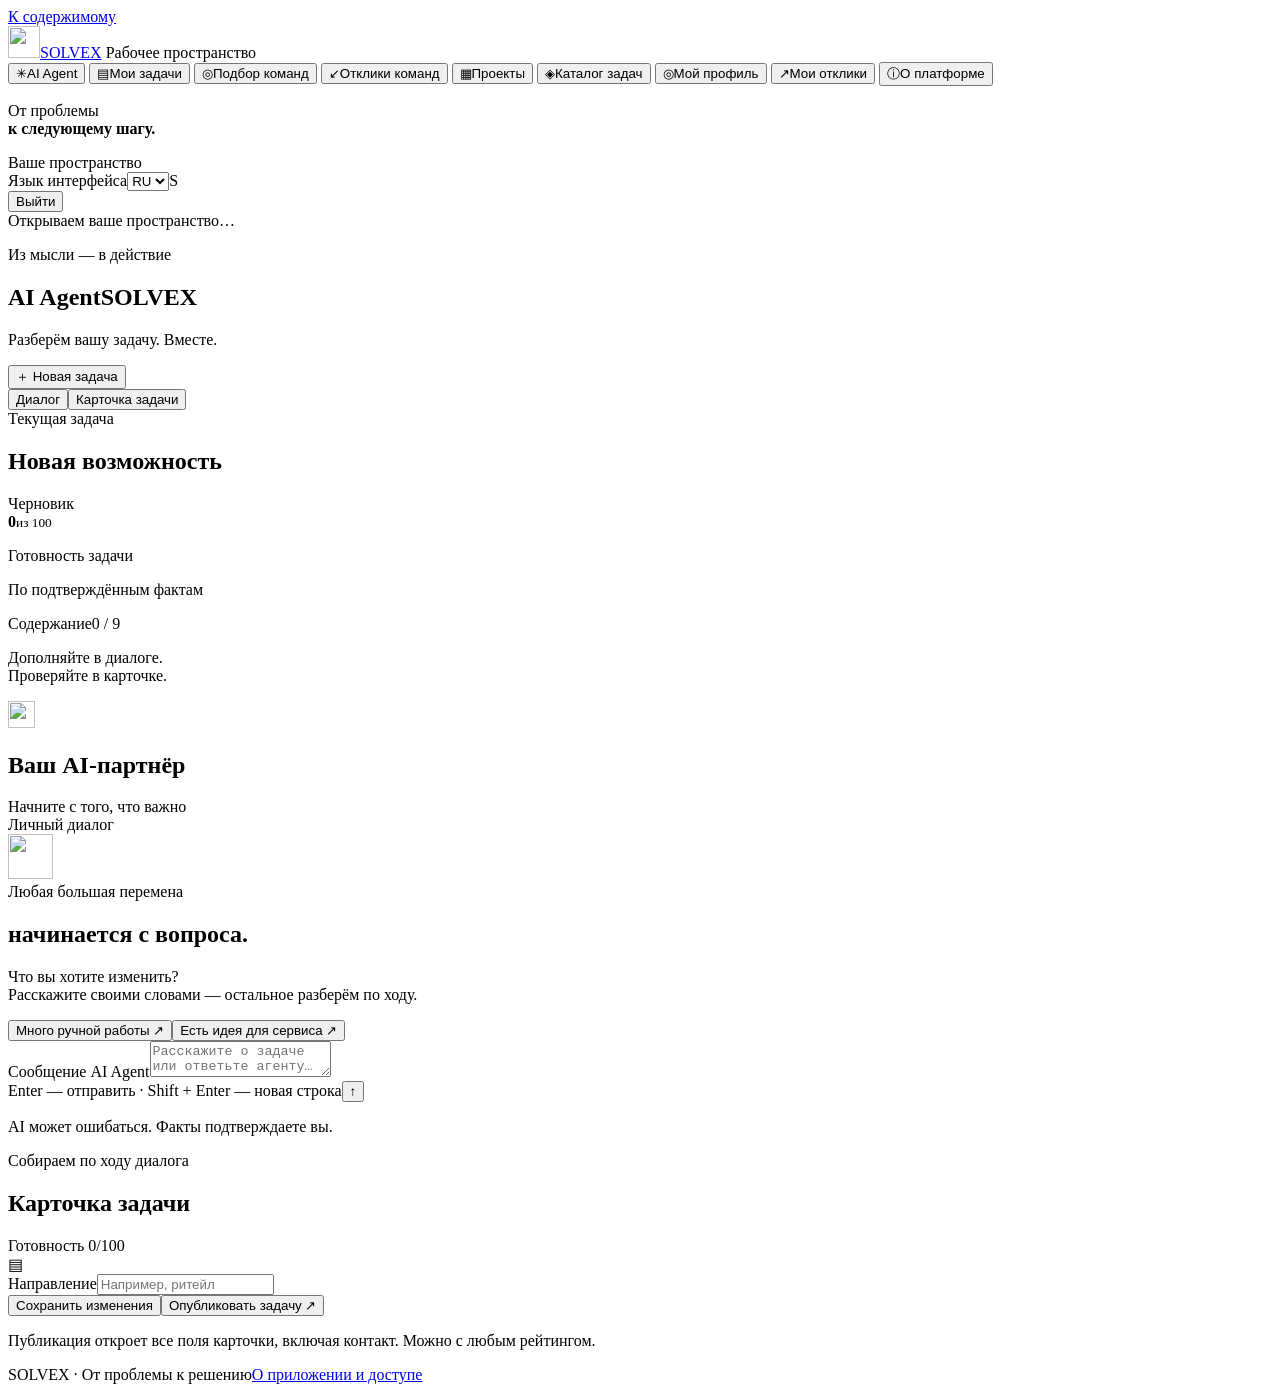
==== commit fa1c7451: "Add private project roadmaps and delivery acceptance" ====
--- a/web/workspace.html
+++ b/web/workspace.html
@@ -12,9 +12,10 @@
   <script defer src="/static/matching.js"></script>
   <script defer src="/static/profiles.js"></script>
   <script defer src="/static/reviews.js"></script>
+  <script defer src="/static/projects.js"></script>
   <script defer src="/static/agent.js"></script>
   <link rel="stylesheet" href="/static/matching.css">
-  <link rel="stylesheet" href="/static/agent.css"><link rel="stylesheet" href="/static/profiles.css">
+  <link rel="stylesheet" href="/static/agent.css"><link rel="stylesheet" href="/static/profiles.css"><link rel="stylesheet" href="/static/projects.css">
 </head>
 <body class="workspace booting" data-workspace="true">
   <a class="skip-link" href="#main">К содержимому</a>
@@ -26,6 +27,7 @@
       <button type="button" data-view="my-tasks" data-access="BUSINESS"><span aria-hidden="true">▤</span>Мои задачи</button>
       <button type="button" data-view="matches" data-access="BUSINESS"><span aria-hidden="true">◎</span>Подбор команд</button>
       <button type="button" data-view="business" data-access="BUSINESS"><span aria-hidden="true">↙</span>Отклики команд</button>
+      <button type="button" data-view="projects"><span aria-hidden="true">▦</span>Проекты</button>
       <button type="button" data-view="catalog"><span aria-hidden="true">◈</span>Каталог задач</button>
       <button type="button" data-view="team-profile"><span aria-hidden="true">◎</span>Мой профиль</button>
       <button type="button" data-view="my-proposals" data-access="TEAM"><span aria-hidden="true">↗</span>Мои отклики</button>
@@ -62,6 +64,11 @@
     </section>
     <section id="catalog" class="view" hidden><div class="intro catalog-intro"><div><span class="eyebrow">Возможности для вашей команды</span><h1>Ваша экспертиза.<br>Чья-то новая возможность.</h1><p>Реальные задачи от бизнеса. Найдите свою и предложите решение.</p></div><div class="catalog-total"><strong id="catalog-count">—</strong><span>найдено в каталоге</span></div></div><div class="panel filters"><label>Поиск <input id="catalog-search" type="search" maxlength="160" placeholder="Название или проблема"></label><label>Тема <select id="topic-filter"><option value="">Все темы</option></select></label><label>Готовность <select id="level-filter"><option value="">Любая</option><option value="draft">Начальная 0–39</option><option value="working">Рабочая 40–69</option><option value="ready">Готовая 70–89</option><option value="priority">Приоритетная 90–100</option></select></label><button type="button" id="refresh" class="secondary">Найти</button></div><div class="catalog-caption"><h2>Задачи бизнеса</h2><span>По рейтингу готовности</span></div><div id="task-list" class="cards"></div><section id="task-detail" class="panel" hidden tabindex="-1"></section></section>
     <section id="business" class="view" hidden><div class="intro"><div><span class="eyebrow">Решение за бизнесом</span><h1>Предложения команд</h1><p>Выбор независим: можно выбрать несколько команд. Баллы начисляются только после подтверждения этапа.</p></div></div><div class="proposal-selector"><label>Задача <select id="business-task"></select></label></div><section id="proposal-comparison" class="proposal-comparison" hidden></section><div id="proposal-list"></div></section>
+    <section id="projects" class="view" hidden>
+      <div class="intro"><div><span class="eyebrow">От договорённости к результату</span><h1>Работа, которая движется.</h1><p>Общая дорожная карта бизнеса и команды. Каждый этап — понятный следующий шаг.</p></div><button type="button" id="projects-refresh" class="secondary">Обновить проекты</button></div>
+      <div id="projects-status" role="status"></div><div id="project-list" class="project-list"></div>
+      <section id="project-detail" hidden tabindex="-1"></section>
+    </section>
     <section id="my-tasks" class="view" hidden><div class="intro"><div><span class="eyebrow">От идеи — к действию</span><h1>Ваши задачи</h1><p>Сохранённые мысли, рабочие черновики и уже открытые возможности.</p></div><button type="button" id="start-new-task" class="primary">+ Новая задача</button></div><div id="my-task-list" class="my-task-list"></div></section>
     <section id="team-profile" class="view" hidden>
       <div class="intro"><div><span class="eyebrow">За каждой идеей стоят люди</span><h1>Давайте познакомимся.</h1><p>Покажите, чем вы занимаетесь и что делает вашу компанию или команду особенной.</p></div></div>
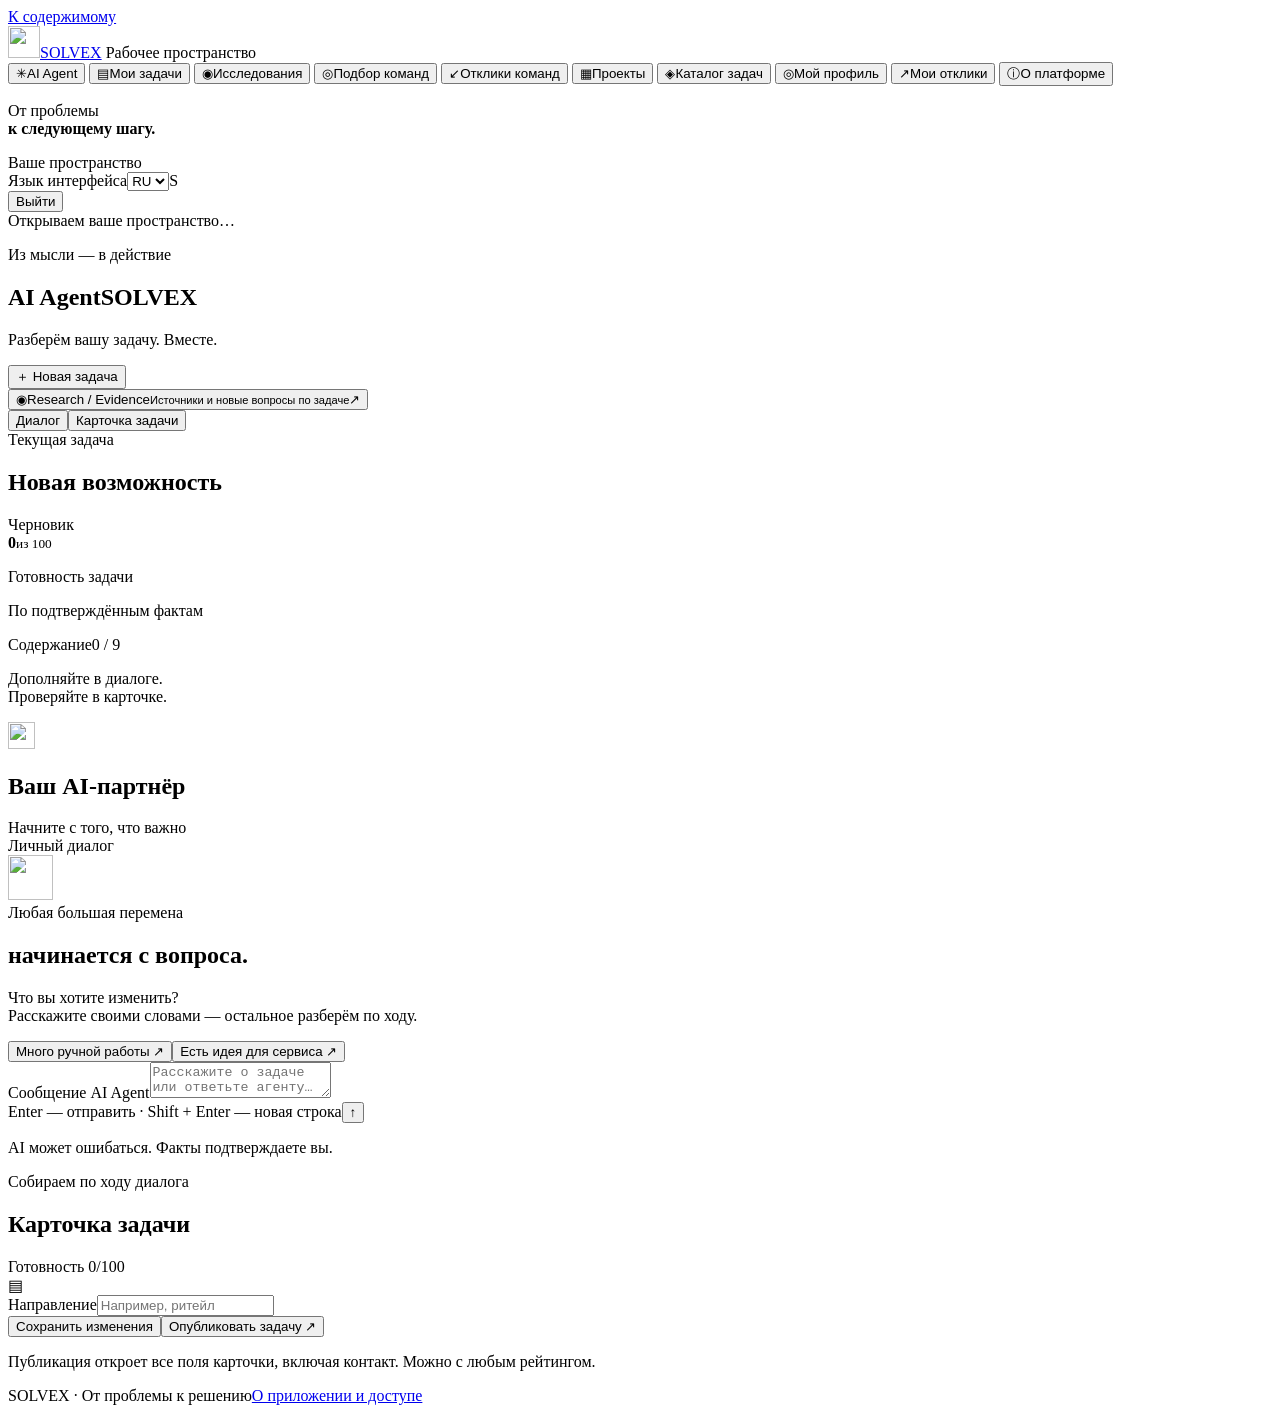
==== commit 2afc0c87: "Add sourced research and private evidence boards" ====
--- a/web/workspace.html
+++ b/web/workspace.html
@@ -13,8 +13,10 @@
   <script defer src="/static/profiles.js"></script>
   <script defer src="/static/reviews.js"></script>
   <script defer src="/static/projects.js"></script>
+  <script defer src="/static/research.js"></script>
   <script defer src="/static/agent.js"></script>
   <link rel="stylesheet" href="/static/matching.css">
+  <link rel="stylesheet" href="/static/research.css">
   <link rel="stylesheet" href="/static/agent.css"><link rel="stylesheet" href="/static/profiles.css"><link rel="stylesheet" href="/static/projects.css">
 </head>
 <body class="workspace booting" data-workspace="true">
@@ -25,6 +27,7 @@
     <nav aria-label="Разделы кабинета">
       <button type="button" data-view="create" data-access="BUSINESS"><span aria-hidden="true">✳</span>AI Agent</button>
       <button type="button" data-view="my-tasks" data-access="BUSINESS"><span aria-hidden="true">▤</span>Мои задачи</button>
+      <button type="button" data-view="research" data-access="BUSINESS"><span aria-hidden="true">◉</span>Исследования</button>
       <button type="button" data-view="matches" data-access="BUSINESS"><span aria-hidden="true">◎</span>Подбор команд</button>
       <button type="button" data-view="business" data-access="BUSINESS"><span aria-hidden="true">↙</span>Отклики команд</button>
       <button type="button" data-view="projects"><span aria-hidden="true">▦</span>Проекты</button>
@@ -41,6 +44,7 @@
     <p id="notice" role="status" aria-live="polite"></p>
     <section id="create" class="view" data-pane="chat">
       <div class="agent-heading"><div><span class="eyebrow">Из мысли — в действие</span><h1>AI Agent<span class="agent-beta">SOLVEX</span></h1><p>Разберём вашу задачу. Вместе.</p></div><button type="button" id="new-task" class="secondary">＋ Новая задача</button></div>
+      <button type="button" id="agent-research" class="research-entry"><span aria-hidden="true">◉</span><span>Research / Evidence</span><small>Источники и новые вопросы по задаче</small><span aria-hidden="true">↗</span></button>
       <div class="agent-mobile-tabs" aria-label="Панели агента"><button type="button" data-pane="chat" aria-pressed="true">Диалог</button><button type="button" data-pane="card" aria-pressed="false">Карточка задачи</button></div>
       <div class="agent-layout">
         <aside class="agent-context" aria-label="Контекст и готовность"><span class="eyebrow">Текущая задача</span><h2 id="context-title">Новая возможность</h2><span id="task-state" class="tag">Черновик</span><div class="readiness-ring" id="readiness-ring"><div><strong id="score">0</strong><small>из 100</small></div></div><p id="level">Готовность задачи</p><p class="agent-caption">По подтверждённым фактам</p><div class="context-divider"></div><div class="context-label"><span>Содержание</span><span id="filled-count">0 / 9</span></div><ul id="agent-checklist"></ul><p class="context-help">Дополняйте в диалоге.<br>Проверяйте в карточке.</p></aside>
@@ -52,6 +56,14 @@
         </section>
         <aside id="editor" class="agent-preview" aria-labelledby="editor-title"><header class="preview-heading"><div><span class="eyebrow">Собираем по ходу диалога</span><h2 id="editor-title">Карточка задачи</h2><span id="preview-score">Готовность 0/100</span></div><span class="preview-icon" aria-hidden="true">▤</span></header><div class="preview-scroll"><label for="topic" class="topic-label">Направление</label><input id="topic" maxlength="80" placeholder="Например, ритейл"><div id="card-fields"></div></div><div class="preview-actions"><p id="unsaved" role="status" hidden>Есть несохранённые изменения</p><button type="button" id="save" class="secondary">Сохранить изменения</button><button type="button" id="publish" class="primary">Опубликовать задачу ↗</button><button type="button" id="find-teams" class="primary" hidden>Найти команду →</button><p id="publication-hint">Публикация откроет все поля карточки, включая контакт. Можно с любым рейтингом.</p></div></aside>
       </div>
+    </section>
+    <section id="research" class="view" hidden aria-labelledby="research-title">
+      <div class="intro research-intro"><div><span class="eyebrow">RESEARCH / EVIDENCE</span><h1 id="research-title">Больше оснований. <br>Точнее следующий шаг.</h1><p>Исследования, отраслевой опыт и решения — в контексте вашей задачи.</p></div><span class="research-symbol" aria-hidden="true">◉</span></div>
+      <div class="research-taskbar"><label for="research-task">Задача для исследования<select id="research-task"></select></label><button type="button" id="research-chat" class="secondary">← К задаче и чату</button><button type="button" id="research-reload" class="text-button">Обновить результаты</button></div>
+      <p id="research-status" role="status" aria-live="polite"></p>
+      <form id="research-form" class="research-search" hidden><label for="research-query">Что искать в открытых источниках?</label><textarea id="research-query" rows="2" minlength="10" maxlength="500" required aria-describedby="research-privacy" placeholder="Например, причины расхождений складских остатков и успешные способы их снижения"></textarea><div class="research-search-bottom"><p id="research-privacy">В поиск отправится этот запрос. Уберите названия компании, контакты и закрытые данные. Поиск расходует лимит API.</p><div class="actions"><button type="submit" id="research-run" class="primary">Найти источники ↗</button><button type="button" id="research-fresh" class="text-button" hidden>Искать заново</button></div></div></form>
+      <div id="research-output" hidden><div id="research-summary" class="research-summary"></div><div id="research-filters" class="research-filters" role="group" aria-label="Категории источников"></div><div class="research-layout"><div id="research-insights"></div><aside class="research-business"><span class="evidence-type business-type">BUSINESS DATA</span><h2>Что сообщил бизнес</h2><p>Исходные сведения остаются отдельно от внешних выводов.</p><div id="research-business-data"></div></aside></div></div>
+      <section id="evidence-board" class="evidence-board" hidden><div class="evidence-board-heading"><div><span class="eyebrow">EVIDENCE BOARD</span><h2>Сохранённые основания</h2><p>Агент учитывает актуальные выводы для уточняющих вопросов. Карточка и рейтинг не меняются.</p></div><span id="evidence-count" class="evidence-count">0</span></div><div id="evidence-list"></div></section>
     </section>
     <section id="matches" class="view" hidden aria-labelledby="matching-title">
       <div class="intro matching-intro"><div><span class="eyebrow">Следующий шаг вашей задачи</span><h1 id="matching-title">Найдите свою <span>команду.</span></h1><p>Сравните опыт, сохраните интересные команды и изучите их отклики.</p></div><span class="matching-symbol" aria-hidden="true">◎</span></div>
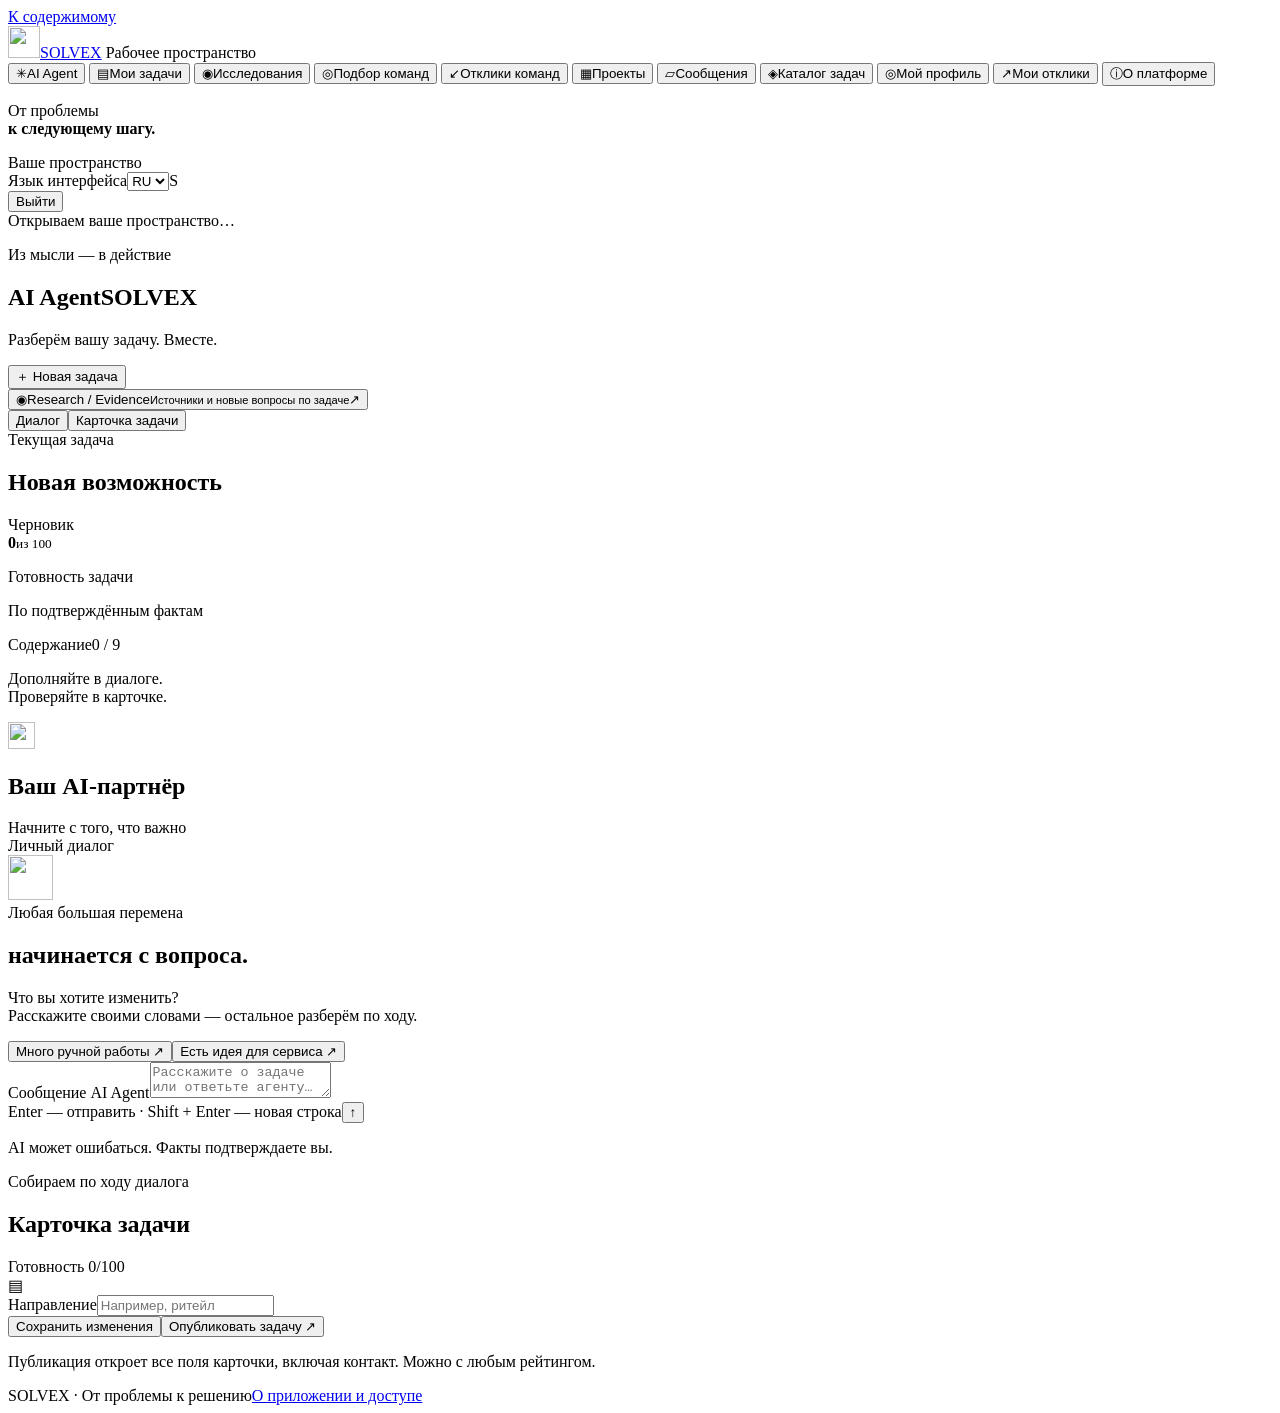
==== commit 72b45d01: "Add task photos and private challenge messaging with calmer workspace styling" ====
--- a/web/workspace.html
+++ b/web/workspace.html
@@ -14,10 +14,12 @@
   <script defer src="/static/reviews.js"></script>
   <script defer src="/static/projects.js"></script>
   <script defer src="/static/research.js"></script>
+  <script defer src="/static/collaboration.js"></script>
   <script defer src="/static/agent.js"></script>
   <link rel="stylesheet" href="/static/matching.css">
   <link rel="stylesheet" href="/static/research.css">
   <link rel="stylesheet" href="/static/agent.css"><link rel="stylesheet" href="/static/profiles.css"><link rel="stylesheet" href="/static/projects.css">
+  <link rel="stylesheet" href="/static/collaboration.css">
 </head>
 <body class="workspace booting" data-workspace="true">
   <a class="skip-link" href="#main">К содержимому</a>
@@ -31,6 +33,7 @@
       <button type="button" data-view="matches" data-access="BUSINESS"><span aria-hidden="true">◎</span>Подбор команд</button>
       <button type="button" data-view="business" data-access="BUSINESS"><span aria-hidden="true">↙</span>Отклики команд</button>
       <button type="button" data-view="projects"><span aria-hidden="true">▦</span>Проекты</button>
+      <button type="button" data-view="messages"><span aria-hidden="true">▱</span>Сообщения <b id="messages-badge" class="unread-count"></b></button>
       <button type="button" data-view="catalog"><span aria-hidden="true">◈</span>Каталог задач</button>
       <button type="button" data-view="team-profile"><span aria-hidden="true">◎</span>Мой профиль</button>
       <button type="button" data-view="my-proposals" data-access="TEAM"><span aria-hidden="true">↗</span>Мои отклики</button>
@@ -55,6 +58,12 @@
           <form id="chat-form" class="chat-composer"><label class="sr-only" for="chat-input">Сообщение AI Agent</label><textarea id="chat-input" rows="2" maxlength="6000" placeholder="Расскажите о задаче или ответьте агенту…"></textarea><div class="composer-bottom"><span>Enter — отправить · Shift + Enter — новая строка</span><button id="send-message" type="submit" class="primary" aria-label="Отправить сообщение">↑</button></div></form><p class="chat-footnote">AI может ошибаться. Факты подтверждаете вы.</p>
         </section>
         <aside id="editor" class="agent-preview" aria-labelledby="editor-title"><header class="preview-heading"><div><span class="eyebrow">Собираем по ходу диалога</span><h2 id="editor-title">Карточка задачи</h2><span id="preview-score">Готовность 0/100</span></div><span class="preview-icon" aria-hidden="true">▤</span></header><div class="preview-scroll"><label for="topic" class="topic-label">Направление</label><input id="topic" maxlength="80" placeholder="Например, ритейл"><div id="card-fields"></div></div><div class="preview-actions"><p id="unsaved" role="status" hidden>Есть несохранённые изменения</p><button type="button" id="save" class="secondary">Сохранить изменения</button><button type="button" id="publish" class="primary">Опубликовать задачу ↗</button><button type="button" id="find-teams" class="primary" hidden>Найти команду →</button><p id="publication-hint">Публикация откроет все поля карточки, включая контакт. Можно с любым рейтингом.</p></div></aside>
+      </div>
+    </section>
+    <section id="messages" class="view" hidden aria-labelledby="messages-title">
+      <div class="intro"><div><span class="eyebrow">От знакомства к совместной работе</span><h1 id="messages-title">Сообщения</h1><p>Обсуждайте задачу напрямую. Здесь отвечают люди — бизнес и команды.</p></div><button id="messages-refresh" type="button" class="secondary">Обновить</button></div>
+      <div class="inbox-layout"><aside id="conversation-list" aria-label="Переписки по задачам"></aside><div id="conversation-empty" class="empty-state"><span class="inbox-symbol" aria-hidden="true">▱</span><h2>Всё начинается с разговора</h2><p>Выберите переписку или напишите из карточки задачи.</p></div>
+        <section id="conversation-panel" class="conversation-panel" hidden><header><div><span class="eyebrow">Личная переписка</span><h2 id="conversation-title"></h2><button type="button" id="conversation-task" class="text-button"></button></div></header><div id="direct-log" role="log" aria-label="Сообщения с собеседником" aria-live="polite"></div><p id="direct-status" role="status"></p><form id="direct-form"><label class="sr-only" for="direct-input">Сообщение собеседнику</label><textarea id="direct-input" rows="2" maxlength="4000" required placeholder="Уточните детали или предложите обсудить задачу…"></textarea><div><small>Enter — отправить · Shift + Enter — новая строка</small><button id="direct-send" type="submit" class="primary">Отправить</button></div></form></section>
       </div>
     </section>
     <section id="research" class="view" hidden aria-labelledby="research-title">
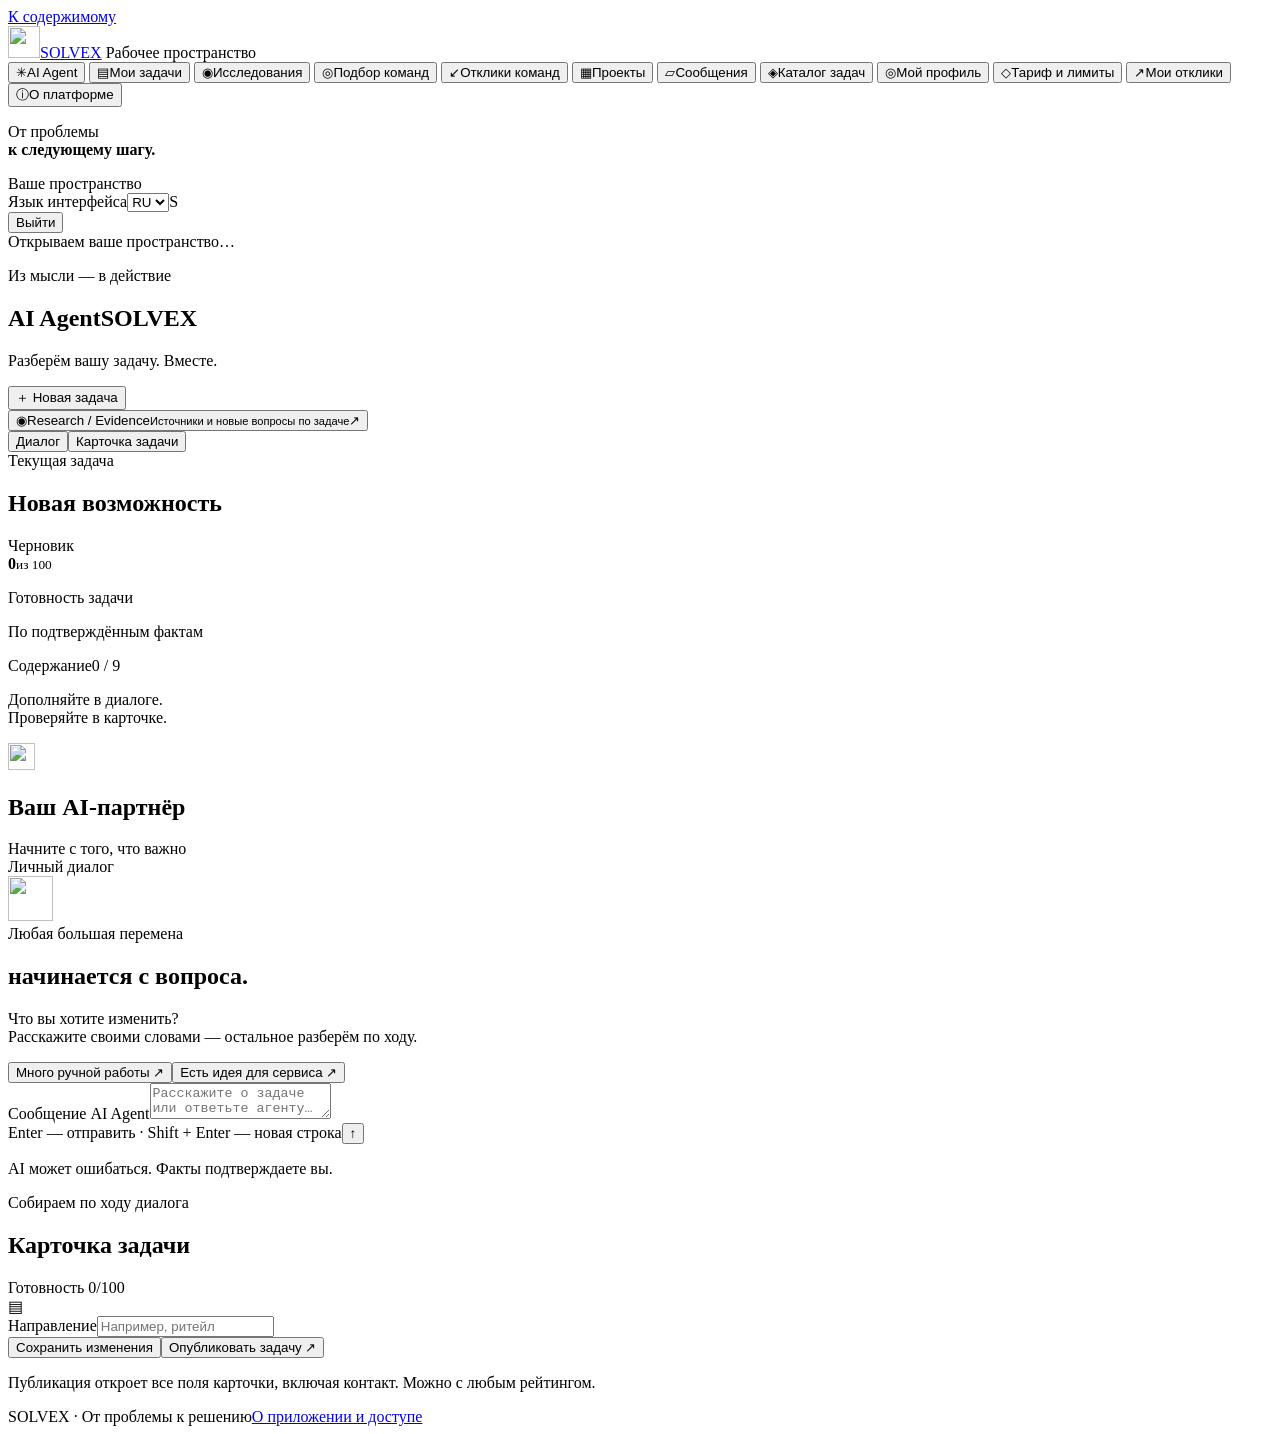
==== commit a2144f1e: "Add daily AI allowances, plan UI and grounded research comparisons" ====
--- a/web/workspace.html
+++ b/web/workspace.html
@@ -6,6 +6,7 @@
   <meta name="theme-color" content="#070a12"><link rel="icon" href="/static/assets/mark.svg" type="image/svg+xml">
   <link rel="stylesheet" href="/static/style.css"><link rel="stylesheet" href="/static/product.css"><link rel="stylesheet" href="/static/workspace.css">
   <script defer src="/static/translations.js"></script>
+  <script defer src="/static/plans.js"></script>
   <script defer src="/static/i18n.js"></script>
   <script defer src="/static/auth.js"></script>
   <script defer src="/static/app.js"></script>
@@ -15,11 +16,14 @@
   <script defer src="/static/projects.js"></script>
   <script defer src="/static/research.js"></script>
   <script defer src="/static/collaboration.js"></script>
+  <script defer src="/static/billing.js"></script>
   <script defer src="/static/agent.js"></script>
   <link rel="stylesheet" href="/static/matching.css">
   <link rel="stylesheet" href="/static/research.css">
+  <link rel="stylesheet" href="/static/research-quality.css">
   <link rel="stylesheet" href="/static/agent.css"><link rel="stylesheet" href="/static/profiles.css"><link rel="stylesheet" href="/static/projects.css">
   <link rel="stylesheet" href="/static/collaboration.css">
+  <link rel="stylesheet" href="/static/billing.css">
 </head>
 <body class="workspace booting" data-workspace="true">
   <a class="skip-link" href="#main">К содержимому</a>
@@ -36,6 +40,7 @@
       <button type="button" data-view="messages"><span aria-hidden="true">▱</span>Сообщения <b id="messages-badge" class="unread-count"></b></button>
       <button type="button" data-view="catalog"><span aria-hidden="true">◈</span>Каталог задач</button>
       <button type="button" data-view="team-profile"><span aria-hidden="true">◎</span>Мой профиль</button>
+      <button type="button" data-view="billing" data-access="BUSINESS"><span aria-hidden="true">◇</span>Тариф и лимиты</button>
       <button type="button" data-view="my-proposals" data-access="TEAM"><span aria-hidden="true">↗</span>Мои отклики</button>
       <button type="button" data-view="about" class="sidebar-about"><span aria-hidden="true">ⓘ</span>О платформе</button>
     </nav>
@@ -59,6 +64,11 @@
         </section>
         <aside id="editor" class="agent-preview" aria-labelledby="editor-title"><header class="preview-heading"><div><span class="eyebrow">Собираем по ходу диалога</span><h2 id="editor-title">Карточка задачи</h2><span id="preview-score">Готовность 0/100</span></div><span class="preview-icon" aria-hidden="true">▤</span></header><div class="preview-scroll"><label for="topic" class="topic-label">Направление</label><input id="topic" maxlength="80" placeholder="Например, ритейл"><div id="card-fields"></div></div><div class="preview-actions"><p id="unsaved" role="status" hidden>Есть несохранённые изменения</p><button type="button" id="save" class="secondary">Сохранить изменения</button><button type="button" id="publish" class="primary">Опубликовать задачу ↗</button><button type="button" id="find-teams" class="primary" hidden>Найти команду →</button><p id="publication-hint">Публикация откроет все поля карточки, включая контакт. Можно с любым рейтингом.</p></div></aside>
       </div>
+    </section>
+    <section id="billing" class="view" hidden aria-labelledby="billing-title">
+      <div class="intro"><div><span class="eyebrow">SOLVEX / PLUS</span><h1 id="billing-title">Больше пространства для идей.</h1><p>Тот же агент. Больше сообщений и исследований.</p></div></div>
+      <p id="billing-status" role="status"></p><div id="billing-usage" class="billing-usage"></div><div id="billing-plans" class="billing-plans"></div>
+      <section class="billing-explainer"><h2>Как считаются запросы</h2><p>Лимит общий для всех задач. Новое сообщение агенту, отдельный AI-разбор отклика или генерация карточки расходуют один AI-запрос. Один новый поиск Research — одно исследование.</p><p>Сбой не расходует лимит. Чтение сохранённых ответов и повторное открытие результатов бесплатны. Личные сообщения людям, фото и работа с карточкой не ограничены тарифом AI.</p><p>Сброс каждый день в 00:00 по времени Казахстана (UTC+05:00). Неиспользованные запросы не переносятся.</p></section>
     </section>
     <section id="messages" class="view" hidden aria-labelledby="messages-title">
       <div class="intro"><div><span class="eyebrow">От знакомства к совместной работе</span><h1 id="messages-title">Сообщения</h1><p>Обсуждайте задачу напрямую. Здесь отвечают люди — бизнес и команды.</p></div><button id="messages-refresh" type="button" class="secondary">Обновить</button></div>
